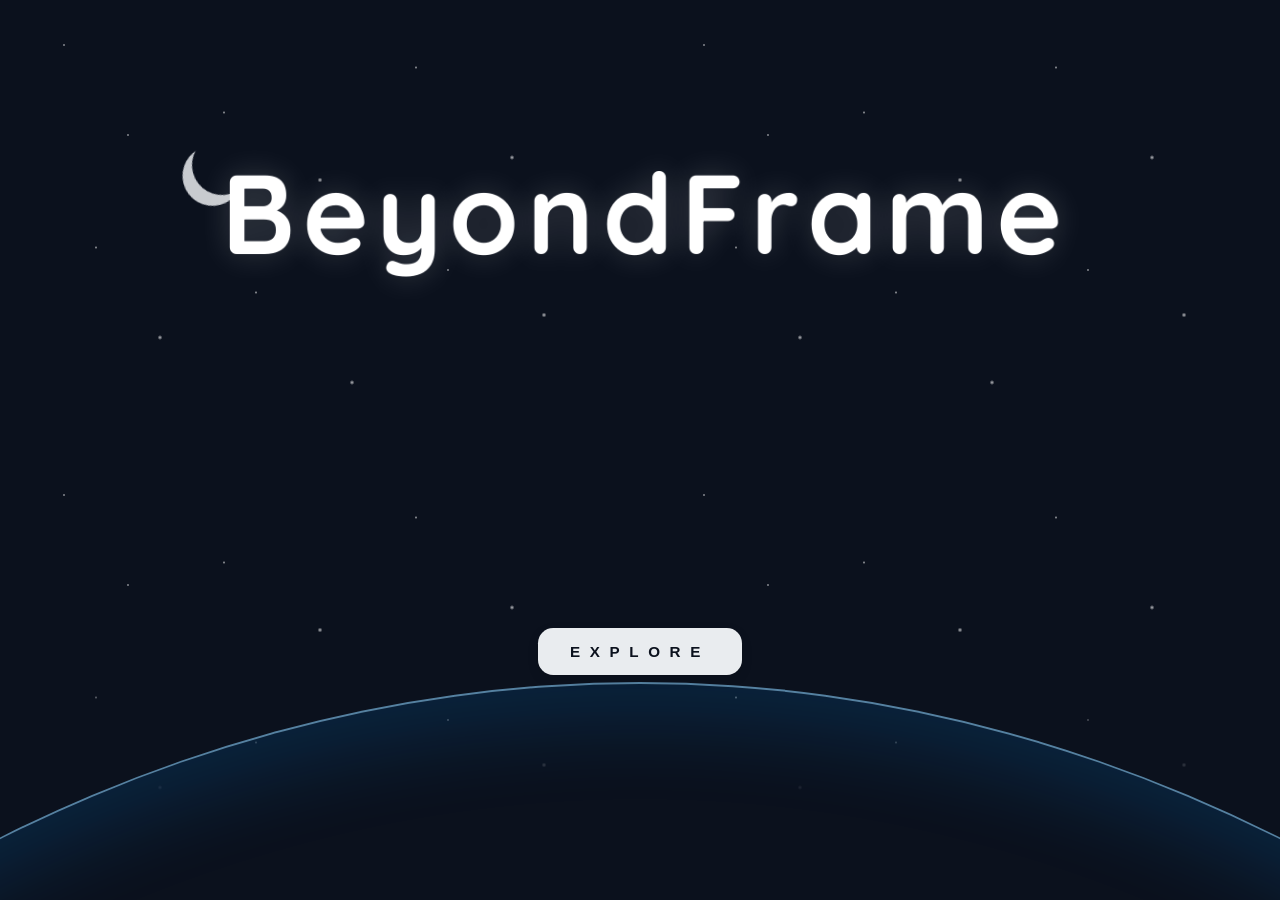
==== admin.html @ 44b7e8f2 "Add files via upload" ====
<!DOCTYPE html>
<html lang="en">
<head>
    <title>Admin Dashboard - BeyondFrame</title>
    <link rel="stylesheet" href="css/style.css">
</head>
<body>
    <header class="site-header">
        <div class="brand"><h1>Admin Panel</h1></div>
        <nav><a href="index.html">Home</a></nav>
    </header>
    <main>
        <section class="gallery-section">
            <div class="gallery-tabs">
                <button id="tab-users" class="tab-btn active" onclick="switchAdminTab('users')">User Management</button>
                <button id="tab-feedback" class="tab-btn" onclick="switchAdminTab('feedback')">Community Reviews</button>
                <button id="tab-settings" class="tab-btn" onclick="switchAdminTab('settings')">Settings</button>
            </div>

            <div id="users-view" class="admin-view">
                <h2>User Management</h2>
                <div class="search-row" style="margin-bottom: 2rem; display: flex; align-items: center; gap: 1.5rem;">
                    <input id="admin-search" type="search" placeholder="Search by username or email..." style="flex: 1;" />
                    <label style="display: flex; align-items: center; gap: 0.6rem; cursor: pointer; font-weight: 600; white-space: nowrap; user-select: none;">
                        <input type="checkbox" id="filter-active" style="width: 18px; height: 18px; cursor: pointer;"> Show Active Only
                    </label>
                </div>
                <table style="width:100%; border-collapse: collapse; margin-top: 2rem;">
                    <thead style="border-bottom: 2px solid var(--border-color); text-align: left;">
                        <tr>
                            <th style="padding: 1rem;">Username</th>
                            <th style="padding: 1rem;">Role</th>
                            <th style="padding: 1rem;">Activity</th>
                            <th style="padding: 1rem;">Status</th>
                            <th style="padding: 1rem;">Actions</th>
                        </tr>
                    </thead>
                    <tbody id="user-table-body"></tbody>
                </table>
            </div>

            <div id="feedback-view" class="admin-view hidden" style="opacity: 0; transform: translateY(10px);">
                <div class="hero-copy" style="text-align: center; margin-bottom: 3rem;">
                    <h2 style="font-size: 2.5rem;">Community Reviews</h2>
                    <p>Insights and feedback from our community.</p>
                </div>
                <div id="admin-feedback-list" class="comments-container" style="max-width: 800px; margin: 0 auto; display: flex; flex-direction: column; gap: 1.5rem;">
                    <p style="opacity: 0.5; text-align: center; font-style: italic;">Loading community reviews...</p>
                </div>
            </div>

            <div id="settings-view" class="admin-view hidden" style="opacity: 0; transform: translateY(10px);">
                <div class="hero-copy" style="text-align: center; margin-bottom: 3rem;">
                    <h2 style="font-size: 2.5rem;">Platform Settings</h2>
                    <p>Global controls for BeyondFrame.</p>
                </div>
                <div class="submit-card" style="max-width: 600px; margin: 0 auto; text-align: left;">
                    <div style="display: flex; justify-content: space-between; align-items: center; padding: 1.5rem; border-bottom: 1px solid var(--border-color);">
                        <div><h3 style="margin: 0;">Maintenance Mode</h3><p style="margin: 0.5rem 0 0; font-size: 0.9rem; opacity: 0.7;">Restrict access to administrators only.</p></div>
                        <button id="toggle-maintenance" class="button" onclick="toggleMaintenanceMode()">Checking...</button>
                    </div>
                    <div style="display: flex; justify-content: space-between; align-items: center; padding: 1.5rem;">
                        <div><h3 style="margin: 0;">Feedback System</h3><p style="margin: 0.5rem 0 0; font-size: 0.9rem; opacity: 0.7;">Toggle the community feedback floating button.</p></div>
                        <button id="toggle-feedback-system-settings" class="button" onclick="toggleFeedbackSystem()">Checking...</button>
                    </div>
                </div>
            </div>
        </section>
    </main>
    <script src="js/script.js"></script>
    <script>
        let allUsers = [];

        async function loadUsers() {
            const res = await fetch(`${API_URL}/admin/users`, {
                headers: window.getAuthHeaders()
            });
            allUsers = await res.json();
            renderUsers(allUsers);
        }

        async function switchAdminTab(type) {
            const views = {
                users: { view: document.getElementById('users-view'), tab: document.getElementById('tab-users') },
                feedback: { view: document.getElementById('feedback-view'), tab: document.getElementById('tab-feedback') },
                settings: { view: document.getElementById('settings-view'), tab: document.getElementById('tab-settings') }
            };

            Object.values(views).forEach(item => {
                item.view.style.opacity = '0';
                item.view.style.transform = 'translateY(10px)';
                item.view.style.transition = 'opacity 0.4s ease, transform 0.4s ease';
                item.tab.classList.remove('active');
            });

            setTimeout(() => {
                Object.keys(views).forEach(k => {
                    if (k === type) {
                        views[k].view.classList.remove('hidden');
                        views[k].tab.classList.add('active');
                        void views[k].view.offsetWidth;
                        views[k].view.style.opacity = '1';
                        views[k].view.style.transform = 'translateY(0)';
                    } else {
                        views[k].view.classList.add('hidden');
                    }
                });
                if (type === 'feedback' && window.loadSiteFeedback) window.loadSiteFeedback();
                if (type === 'settings') { updateFeedbackToggleUI(); updateMaintenanceToggleUI(); }
            }, 400);
        }

        function renderUsers(users) {
            const tbody = document.getElementById('user-table-body');
            
            const getUserPresence = (lastSeen) => {
                if (!lastSeen) return '<span style="opacity:0.5">Inactive</span>';
                // SQLite stores as "YYYY-MM-DD HH:MM:SS" in UTC
                // We append 'Z' to treat it as UTC for comparison
                const lastDate = new Date(lastSeen.replace(' ', 'T') + 'Z');
                const now = new Date();
                const diffInSeconds = (now - lastDate) / 1000;

                // Sync with backend: Active only if heartbeat received in last 60 seconds
                if (diffInSeconds < 60) { 
                    return '<span style="color:#4dabf7">Active</span>';
                } else {
                    return '<span style="opacity:0.5">Inactive</span>';
                }
            };

            tbody.innerHTML = users.map(u => {
                const presence = getUserPresence(u.last_seen);
                return `
                <tr style="border-bottom: 1px solid var(--border-color);">
                    <td style="padding: 1rem;">${u.username}</td>
                    <td style="padding: 1rem;">${u.role}</td>
                    <td style="padding: 1rem;">
                        ${presence}
                    </td>
                    <td style="padding: 1rem;">${u.is_blocked ? '<span style="color:#ff4d4d">Blocked</span>' : '<span style="color:#40c057">Unblocked</span>'}</td>
                    <td style="padding: 1rem;">
                        <button class="button" style="padding: 0.4rem 0.8rem; background: #ff4d4d; color: white;" onclick="deleteUser('${u.id}')" title="Delete User">Delete</button>
                        ${u.role !== 'admin' ? 
                          `<button class="button" style="padding: 0.4rem 0.8rem; background: var(--accent-color);" onclick="toggleModerator('${u.id}', '${u.role}')">${u.role === 'moderator' ? 'Remove Mod' : 'Promote Mod'}</button>
                           <button class="button" style="padding: 0.4rem 0.8rem; background: ${u.is_blocked ? '#40c057' : '#e67e22'};" onclick="toggleBlock('${u.id}', ${u.is_blocked})">${u.is_blocked ? 'Unblock' : 'Block User'}</button>` 
                        : ''}
                    </td>
                </tr>
            `}).join('');
        }

        function applyFilters() {
            const query = document.getElementById('admin-search').value.toLowerCase();
            const onlyActive = document.getElementById('filter-active').checked;
            const now = new Date();

            const filtered = allUsers.filter(u => {
                const matchesSearch = u.username.toLowerCase().includes(query) || 
                                     u.email.toLowerCase().includes(query);
                
                if (!onlyActive) return matchesSearch;

                // Check 60-second threshold for activity
                if (!u.last_seen) return false;
                const lastDate = new Date(u.last_seen.replace(' ', 'T') + 'Z');
                const diffInSeconds = (now - lastDate) / 1000;
                return matchesSearch && (diffInSeconds < 60);
            });

            renderUsers(filtered);
        }

        document.getElementById('admin-search').addEventListener('input', applyFilters);
        document.getElementById('filter-active').addEventListener('change', applyFilters);

        window.deleteUser = async function(id) {
            if (!confirm('Permanently delete this user?')) return;
            await fetch(`${API_URL}/admin/users/${id}`, {
                method: 'DELETE',
                headers: { 'Authorization': `Bearer ${localStorage.getItem('bf_token')}` }
            });
            loadAdminStats(); // Refresh count after deletion
            loadUsers();
        }

        async function toggleModerator(id, currentRole) {
            const newRole = currentRole === 'moderator' ? 'user' : 'moderator';
            await fetch(`${API_URL}/admin/users/${id}/role`, {
                method: 'PATCH',
                headers: { 
                    'Authorization': `Bearer ${localStorage.getItem('bf_token')}`,
                    'Content-Type': 'application/json'
                },
                body: JSON.stringify({ role: newRole })
            });
            loadUsers();
        }

        async function toggleBlock(id, currentlyBlocked) {
            const action = currentlyBlocked ? 'unblock' : 'block';
            if (!confirm(`Are you sure you want to ${action} this user?`)) return;
            await fetch(`${API_URL}/admin/users/${id}/block`, {
                method: 'PATCH',
                headers: { 
                    'Authorization': `Bearer ${localStorage.getItem('bf_token')}`,
                    'Content-Type': 'application/json'
                },
                body: JSON.stringify({ is_blocked: currentlyBlocked ? 0 : 1 })
            });
            loadUsers();
            if (window.loadAdminStats) loadAdminStats();
        }

        window.onload = async () => {
            const token = localStorage.getItem('bf_token');
            const payload = parseJwt(token);
            if (!payload || payload.role !== 'admin') {
                window.location.href = 'index.html';
            } else {
                await openDatabase(); // Initialize theme, nav roles, and admin stats
                loadUsers();
                updateFeedbackToggleUI();
                updateMaintenanceToggleUI();
                if (window.loadSiteFeedback) window.loadSiteFeedback();
                // Refresh list and stats every minute to update online statuses
                setInterval(() => {
                    loadUsers();
                    if (window.loadAdminStats) loadAdminStats();
                    if (window.loadSiteFeedback) window.loadSiteFeedback();
                }, 60000);
            }
        };

        async function updateFeedbackToggleUI() {
            const btn = document.getElementById('toggle-feedback-system-settings');
            if (!btn) return;
            const res = await fetch(`${API_URL}/settings/feedback-status`);
            if (res.ok) {
                const data = await res.json();
                btn.textContent = data.enabled ? 'Enabled' : 'Disabled';
                btn.style.background = data.enabled ? '#e67e22' : '#40c057';
                btn.dataset.enabled = data.enabled;
            }
        }

        async function updateMaintenanceToggleUI() {
            const btn = document.getElementById('toggle-maintenance');
            if (!btn) return;
            const res = await fetch(`${API_URL}/settings/maintenance-status`);
            if (res.ok) {
                const data = await res.json();
                btn.textContent = data.enabled ? 'ON' : 'OFF';
                btn.style.background = data.enabled ? '#ff4d4d' : 'var(--bg-color)';
                btn.style.color = data.enabled ? 'white' : 'var(--text-color)';
                btn.style.border = data.enabled ? 'none' : '1px solid var(--border-color)';
                btn.dataset.enabled = data.enabled;
            }
        }

        window.toggleMaintenanceMode = async function() {
            const btn = document.getElementById('toggle-maintenance');
            const newState = btn.dataset.enabled !== 'true';
            const res = await fetch(`${API_URL}/admin/settings/maintenance-toggle`, {
                method: 'PATCH',
                headers: window.getAuthHeaders(),
                body: JSON.stringify({ enabled: newState })
            });
            if (res.ok) {
                showToast(newState ? 'Maintenance mode active' : 'Maintenance mode deactivated', 'info');
                updateMaintenanceToggleUI();
            }
        };

        window.toggleFeedbackSystem = async function() {
            const btn = document.getElementById('toggle-feedback-system-settings');
            const newState = btn.dataset.enabled !== 'true';
            const res = await fetch(`${API_URL}/admin/settings/feedback-toggle`, {
                method: 'PATCH',
                headers: window.getAuthHeaders(),
                body: JSON.stringify({ enabled: newState })
            });
            if (res.ok) {
                showToast(newState ? 'Feedback system enabled' : 'Feedback system disabled for users', 'info');
                updateFeedbackToggleUI();
            }
        };
    </script>
</body>
</html>
---- css/style.css ----
/* ================================
   BASE & GLOBAL STYLES
   ================================ */

:root {
  /* Permanent Dark Theme Variables */
  --bg-color: oklab(17.812% -0.003 -0.02655); 
  --text-color: #e9ecef;
  --border-color: rgba(255, 255, 255, 0.1);
  --card-bg: #161d2b;
  --accent-color: #4dabf7;

  font-family: 'Outfit', system-ui, sans-serif;
  line-height: 1.6;
}

body.light-mode {
  --bg-color: #f8f9fa;
  --text-color: #212529;
  --border-color: rgba(0, 0, 0, 0.1);
  --card-bg: #ffffff;
  --accent-color: #1c7ed6;
}

body.light-mode .header-logo {
  filter: brightness(0);
}

* {
  box-sizing: border-box;
}

body {
  margin: 0;
  color: var(--text-color);
  background-color: var(--bg-color);
  min-height: 100vh;
  /* Global page entrance animation */
  animation: pageFadeIn 0.1s ease-in-out;
}

@keyframes pageFadeIn {
  from { 
    opacity: 0; 
  }
  to { 
    opacity: 1; 
  }
}

*:focus-visible {
  outline: 2px solid var(--accent-color);
  outline-offset: 4px;
}

a {
  color: inherit;
  text-decoration: none;
}

img {
  display: block;
  max-width: 100%;
  border-radius: 1rem;
}

/* ================================
   HEADER & NAVIGATION
   ================================ */

.site-header {
  display: flex;
  flex-wrap: wrap;
  justify-content: space-between;
  align-items: center;
  gap: 1rem;
  padding: 1.5rem 2rem;
  border-bottom: 1px solid var(--border-color);
}

.brand h1 {
  margin: 0;
  font-size: clamp(2rem, 3vw, 3rem);
  display: flex;
  align-items: center;
  gap: 0.75rem;
}

.header-logo {
  width: 70px;
  height: 70px;
  transition: filter 0.3s ease, transform 0.4s cubic-bezier(0.34, 1.56, 0.64, 1);
  cursor: pointer;
}

.header-logo:hover {
  transform: scale(1.1) rotate(-5deg);
}

.header-logo:active {
  transform: scale(0.95) rotate(-2deg);
}

/* Periodic Flash Animation */
.header-logo circle:nth-of-type(1) {
  animation: flash-bulb-glow 5s infinite;
}

.header-logo path:nth-of-type(2) {
  animation: flash-flare-blink 5s infinite;
  transform-origin: 20px 12px;
}

@keyframes flash-bulb-glow {
  0%, 88%, 92%, 100% { filter: none; opacity: 1; }
  90%, 94% { filter: drop-shadow(0 0 8px #fff); opacity: 1; }
}

@keyframes flash-flare-blink {
  0%, 88%, 92%, 100% { opacity: 0; transform: scale(0); }
  90%, 94% { opacity: 1; transform: scale(1.3); }
}

.brand p {
  margin: 0.4rem 0 0;
  opacity: 0.8;
}

nav {
  display: flex;
  gap: 1.25rem;
  flex-wrap: wrap;
  align-items: center;
}

nav a {
  font-weight: 600;
  opacity: 0.7;
  transition: color 0.2s ease, border-color 0.2s ease;
  padding: 0.5rem 0;
  border-bottom: 2px solid transparent;
    white-space: nowrap;
}

nav a:hover {
  opacity: 1;
  color: var(--accent-color);
}

nav a.active {
  opacity: 1;
  color: var(--accent-color);
  border-bottom-color: var(--accent-color);
}

.theme-toggle {
  background: none;
  border: 1px solid var(--border-color);
  color: var(--text-color);
  padding: 0;
  border-radius: 50%;
  cursor: pointer;
  display: flex;
  align-items: center;
  justify-content: center;
  width: 36px;
  height: 36px;
  font-size: 1.2rem;
  transition: all 0.3s ease;
}

.theme-toggle:hover {
  background: var(--border-color);
  transform: rotate(15deg);
}

/* ================================
   STARTUP ANIMATION
   ================================ */

.startup-overlay {
  position: fixed;
  top: 0;
  left: 0;
  width: 100%;
  height: 100%;
  background: oklab(17.812% -0.003 -0.02655); /* Keep startup animation dark */
  z-index: 9999;
  display: flex;
  justify-content: center;
  align-items: flex-end;
  width: 100vw;
  height: 100vh;
  overflow: hidden;
  transition: opacity 0.8s ease-in-out, visibility 0.8s;
}

.startup-overlay.fade-out {
  opacity: 0;
  visibility: hidden;
}

.stars {
  position: absolute;
  top: 0;
  left: 0;
  width: 100%;
  height: 100%;
  background: 
    radial-gradient(1.5px 1.5px at 10% 10%, #fff, transparent),
    radial-gradient(1.5px 1.5px at 20% 30%, #fff, transparent),
    radial-gradient(1.5px 1.5px at 35% 25%, #fff, transparent),
    radial-gradient(2.5px 2.5px at 50% 40%, #fff, transparent),
    radial-gradient(1.5px 1.5px at 65% 15%, #fff, transparent),
    radial-gradient(2.5px 2.5px at 80% 35%, #fff, transparent),
    radial-gradient(1.5px 1.5px at 15% 55%, #fff, transparent),
    radial-gradient(2.5px 2.5px at 25% 75%, #fff, transparent),
    radial-gradient(1.5px 1.5px at 40% 65%, #fff, transparent),
    radial-gradient(2.5px 2.5px at 55% 85%, #fff, transparent),
    radial-gradient(1.5px 1.5px at 70% 60%, #fff, transparent),
    radial-gradient(2.5px 2.5px at 85% 70%, #fff, transparent);
  background-size: 50% 50%;
  opacity: 0.7;
  pointer-events: none;
  mask-image: linear-gradient(to bottom, black 70%, transparent 90%);
  -webkit-mask-image: linear-gradient(to bottom, black 70%, transparent 90%);
}

.shooting-stars {
  position: absolute;
  inset: 0;
  mask-image: linear-gradient(to bottom, black 70%, transparent 90%);
  -webkit-mask-image: linear-gradient(to bottom, black 70%, transparent 90%);
}

.moon {
  position: absolute;
  top: 15%;
  left: 15%;
  width: 60px;
  height: 60px;
  border-radius: 50%;
  /* Creates a crescent using box-shadow */
  box-shadow: -12px 8px 0 0 rgba(233, 236, 239, 0.85);
  transform: rotate(-15deg);
  filter: blur(0.5px);
  pointer-events: none;
  opacity: 1;
  transition: opacity 0.8s ease, transform 1.2s cubic-bezier(0.4, 0, 0.2, 1);
}

.shooting-star {
  position: absolute;
  width: 350px; /* Increased size */
  height: 3px;  /* Increased thickness */
  background: linear-gradient(90deg, transparent, #fff);
  filter: drop-shadow(0 0 5px rgba(255, 255, 255, 0.8));
  opacity: 0;
  pointer-events: none;
  animation: shoot 2.5s linear forwards;
}

@keyframes shoot {
  0% { transform: rotate(135deg) translateX(0); opacity: 0; }
  10% { opacity: 1; }
  90% { opacity: 1; }
  100% { transform: rotate(135deg) translateX(150vw); opacity: 0; }
}

.earth-curve {
  position: absolute;
  bottom: calc(10vh - 400vw); /* Change 10vh to adjust the peak height */ 
  left: 50%;
  transform: translateX(-50%);
  width: 295dvw;
  height: 410vw;
  /* Using a JPEG texture for the Earth surface */
  background-image: url('earth.jpg');
  background-size: cover;
  background-position: top center;
  border-radius: 50%;
  border-top: 2px solid rgba(135, 206, 250, 0.6); /* Atmospheric glow edge */
  box-shadow: inset 0 40px 80px rgba(0, 150, 255, 0.15); /* Internal depth glow */
  pointer-events: none;
  transition: transform 1.2s cubic-bezier(0.4, 0, 0.2, 1);
    z-index: 9998;
  /* Fix for Brave/Chrome rendering large absolute divs */
  backface-visibility: hidden;
  will-change: transform;
}

.startup-title {
  animation: bouncy-float 3s ease-in-out infinite;
  font-family: 'Quicksand', sans-serif;
  position: absolute;
  top: calc(30% - 1.5cm);
  left: 50%;
  transform: translate(-50%, -50%);
  margin: 0;
  font-size: clamp(3rem, 10vw, 7rem);
  font-weight: 700;
  letter-spacing: 0.5rem;
  color: #ffffff;
  text-align: center;
  z-index: 10001;
  pointer-events: none;
  transition: opacity 0.8s ease-in-out, transform 0.8s ease-in-out;
  text-shadow: 0 0 30px rgba(255, 255, 255, 0.2);
}

@keyframes bouncy-float {
  0%, 100% { 
    transform: translate(-50%, -50%) scale(1);
  }
  50% { 
    transform: translate(-50%, -58%) scale(1.05);
  }
}

/* Curve movement when "Explore" is clicked */
.startup-overlay.fade-out .earth-curve {
  transform: translateX(-50%) translateY(40vh);
}

.startup-overlay.fade-out .startup-title {
  animation: none;
  opacity: 0;
  transform: translate(-50%, -70%);
}

/* Home content zoom-in effect */
.home-content-wrapper {
  opacity: 0;
  transform: scale(0.85);
  transition: opacity 0.6s ease-out, transform 0.6s cubic-bezier(0.2, 0.8, 0.2, 1);
}

.home-content-wrapper.no-animation {
  opacity: 1;
  transform: scale(1);
  transition: none;
}

.startup-overlay.fade-out ~ .home-content-wrapper,
.home-content-wrapper.visible {
  opacity: 1;
  transform: scale(1);
}

.explore-startup-btn {
  z-index: 10000;
    margin-bottom: 25vh;
    padding: 1.5rem 5rem;
  position: relative;
    font-size: 2.5rem;
  font-weight: 600;
  letter-spacing: 0.6rem;
  text-transform: uppercase;
  background: transparent;
  color: var(--text-color);
  border: 1px solid rgba(255, 255, 255, 0.5);
  box-shadow: none;
  transition: all 0.6s cubic-bezier(0.23, 1, 0.32, 1);
  cursor: pointer;
}

.explore-startup-btn:hover {
  background: rgba(255, 255, 255, 0.02);
  color: #ffffff;
  border-color: #ffffff;
  box-shadow: 0 0 40px rgba(255, 255, 255, 0.1);
  letter-spacing: 0.8rem;
  transform: translateY(-3px);
}

.explore-startup-btn.loading {
  color: transparent !important;
}

.explore-startup-btn.loading::after {
  content: "";
  position: absolute;
  width: 28px;
  height: 28px;
  top: 50%;
  left: 50%;
  margin-top: -14px;
  margin-left: -14px;
  border: 3px solid rgba(255, 255, 255, 0.2);
  border-radius: 50%;
  border-top-color: #ffffff;
  animation: spin 0.8s linear infinite;
}

@keyframes spin {
  to { transform: rotate(360deg); }
}

/* ================================
   FOOTER
   ================================ */

.site-footer {
  text-align: center;
  padding: 2rem;
  opacity: 0.6;
  border-top: 1px solid var(--border-color);
}

.site-footer p {
  margin: 0;
}

/* ================================
   BUTTONS & LINKS
   ================================ */

.button {
  display: inline-block;
  padding: 0.95rem 2rem;
  background: var(--text-color);
  color: var(--bg-color);
  border: none;
  border-radius: 0.95rem;
  font-weight: 600;
  cursor: pointer;
  transition: background-color 0.3s cubic-bezier(0.4, 0, 0.2, 1), color 0.3s ease, transform 0.2s ease;
  font-size: 0.95rem;
  box-shadow: 0 4px 12px rgba(0, 0, 0, 0.1);
}

.button:hover {
  background: #000000;
  color: #ffffff;
  transform: translateY(-1px);
}

body.light-mode .button:hover {
  background: rgb(89, 89, 89);
}

.button:active {
  transform: translateY(0);
}

.download-link {
  display: inline-block;
  padding: 0.6rem 1.2rem;
  background: var(--bg-color);
  color: var(--text-color);
  border: 1px solid var(--border-color);
  border-radius: 0.6rem;
  font-weight: 600;
  font-size: 0.85rem;
  transition: background-color 0.3s ease, color 0.3s ease, transform 0.2s ease;
}

.download-link:hover {
  background: var(--border-color);
  color: #ffffff;
}

body.light-mode .download-link:hover {
  background: rgb(89, 89, 89);
  color: #ffffff;
}

/* ================================
   HERO SECTION
   ================================ */

.hero {
  padding: 4rem 2rem 2rem;
  text-align: center;
}

.hero-copy {
  max-width: 760px;
  margin: 0 auto;
}

.hero h2 {
  margin: 0;
  font-size: clamp(3.5rem, 12vw, 7.5rem);
  font-weight: 800;
  letter-spacing: -0.05em;
}

.hero-tagline {
  font-size: 1.5rem;
  font-weight: 500;
  color: var(--accent-color);
  margin-top: -0.5rem;
  margin-bottom: 2.5rem;
}

.hero p {
  margin: 0 auto 1.75rem;
  max-width: 680px;
  opacity: 0.8;
}

.hero-grid {
  display: grid;
  grid-template-columns: repeat(auto-fill, minmax(280px, 1fr));
  justify-content: center;
  gap: 1.5rem;
  margin: 2rem auto;
  max-width: calc(42.5cm + 6rem);
}

.pagination-controls {
  display: flex;
  justify-content: center;
  align-items: center;
  gap: 1.5rem;
  margin: 3rem auto;
  width: 100%;
}

.pagination-btn {
  padding: 0.6rem 1.2rem;
}

.page-info {
  font-weight: 600;
  opacity: 0.8;
}

.hero-card {
  overflow: hidden;
  border-radius: 1.25rem;
  background: var(--card-bg);
  border: 1px solid var(--border-color);
  transition: transform 0.3s ease, box-shadow 0.3s ease;
}

/* Multi-image Slider Styles */
.card-image-container {
  position: relative;
    height: 400px;
    max-height: 60vh;
  overflow: hidden;
}

.slider-nav-btn {
  position: absolute;
  top: 50%;
  transform: translateY(-50%);
  background: rgba(0, 0, 0, 0.5);
  color: white;
  border: none;
  width: 32px;
  height: 32px;
  border-radius: 50%;
  cursor: pointer;
  z-index: 2;
  display: flex;
  align-items: center;
  justify-content: center;
  transition: background 0.2s;
  opacity: 0;
}

.hero-card:hover .slider-nav-btn,
.photo-card:hover .slider-nav-btn {
  opacity: 1;
}

.slider-nav-btn:hover {
  background: rgba(0, 0, 0, 0.8);
}

.slider-nav-btn.prev { left: 10px; }
.slider-nav-btn.next { right: 10px; }

/* Ensure modal navigation buttons are visible */
.modal-content .slider-nav-btn {
  opacity: 1;
}

.image-counter {
  position: absolute;
  bottom: 10px;
  right: 10px;
  background: rgba(0, 0, 0, 0.6);
  color: white;
  padding: 2px 8px;
  border-radius: 12px;
  font-size: 0.75rem;
  z-index: 2;
}

/* Three Dots Menu */
.options-container {
  position: absolute;
  top: 10px;
  right: 10px;
  z-index: 3;
}

.menu-btn {
  background: rgba(0, 0, 0, 0.5);
  color: white;
  border: none;
  width: 30px;
  height: 30px;
  border-radius: 50%;
  cursor: pointer;
  font-size: 1.2rem;
  display: flex;
  align-items: center;
  justify-content: center;
}

.menu-dropdown {
  position: absolute;
  top: 35px;
  right: 0;
  background: var(--card-bg);
  border: 1px solid var(--border-color);
  border-radius: 8px;
  box-shadow: 0 4px 12px rgba(0,0,0,0.3);
  display: none;
  flex-direction: column;
  min-width: 120px;
  overflow: hidden;
}

.menu-dropdown button {
  background: none;
  border: none;
  color: var(--text-color);
  padding: 10px 15px;
  text-align: left;
  cursor: pointer;
  font-size: 0.9rem;
}

.menu-dropdown button:hover {
  background: rgba(255,255,255,0.05);
}

.hero-card:hover {
  transform: translateY(-4px);
  box-shadow: 0 10px 30px rgba(0,0,0,0.1);
}

.hero-card img {
  width: 100%;
  height: 10cm;
  object-fit: cover;
  cursor: pointer;
  transition: transform 0.3s ease;
}

.hero-card img:hover {
  transform: scale(1.05);
}

.hero-card .photo-details {
  padding: 1rem;
}

.hero-card h3 {
  margin: 0 0 0.5rem;
  font-size: 1rem;
  color: var(--text-color);
}

.hero-card p {
  margin: 0 0 0.75rem;
  opacity: 0.8;
  display: -webkit-box;
  -webkit-line-clamp: 2;
  -webkit-box-orient: vertical;
  overflow: hidden;
}

.hero-card .meta {
  font-size: 0.8rem;
  opacity: 0.6;
}

.uploader-link {
  color: var(--accent-color);
  font-weight: 700;
  text-decoration: underline;
  cursor: pointer;
}

.card-actions {
  display: flex;
  gap: 1rem;
  justify-content: center;
  margin-top: 0.75rem;
  padding-top: 0.75rem;
  border-top: 1px solid var(--border-color);
}

.action-btn {
  background: none;
  border: none;
  color: var(--text-color);
  cursor: pointer;
  display: flex;
  align-items: center;
  gap: 0.4rem;
  font-size: 0.9rem;
  opacity: 0.8;
  transition: opacity 0.2s, transform 0.2s;
}

.action-btn .bookmark-icon {
  transition: fill 0.2s ease, stroke 0.2s ease, transform 0.2s ease;
}

.action-btn.saved {
  color: #ff4d4d;
  opacity: 1;
}

.action-btn.liked {
  color: #ff4d4d;
  opacity: 1;
}

.action-btn .heart-icon {
  transition: fill 0.2s ease, stroke 0.2s ease, transform 0.2s ease;
}

.action-btn.liked .heart-icon {
  fill: #ff4d4d;
  stroke: #ff4d4d;
}

.action-btn.saved .bookmark-icon {
  fill: #ff4d4d;
  stroke: #ff4d4d;
}

.action-btn:hover {
  opacity: 1;
  transform: scale(1.1);
}

.comment-modal-content {
  max-width: 500px;
}

.comments-container {
  max-height: 300px;
  overflow-y: auto;
  margin-bottom: 1.5rem;
  text-align: left;
}

.comment-bubble {
  background: rgba(255, 255, 255, 0.03);
  padding: 0.5rem 0.75rem;
  border-radius: 1rem;
  margin-bottom: 0.75rem;
  font-size: 0.9rem;
  position: relative;
  border: 1px solid var(--border-color);
}

.modal-comment-item {
  padding: 0.75rem 0;
  border-bottom: 1px solid var(--border-color);
  margin-bottom: 0.5rem;
}

.comment-actions {
  display: flex;
  gap: 0.75rem;
  margin-top: 0.4rem;
  font-size: 0.75rem;
  opacity: 0.6;
}

.comment-action-link {
  cursor: pointer;
  text-decoration: underline;
}

.comment-action-link:hover {
  opacity: 1;
  color: var(--accent-color);
}

.comment-action-link.delete:hover {
  color: #f6b8b8;
}

.replies-list {
  margin-left: 1.5rem;
  border-left: 1px solid var(--border-color);
  padding-left: 0.75rem;
  margin-top: 0.5rem;
}

.reply-bubble {
  font-size: 0.85rem;
  opacity: 0.9;
  margin-bottom: 0.4rem;
}

.comment-input-area {
  display: flex;
  gap: 0.75rem;
}

.comment-input-area input {
  flex: 1;
  background: var(--bg-color);
  border: 1px solid var(--border-color);
  border-radius: 0.75rem;
  padding: 0.75rem 1rem;
  color: white;
}

/* Gallery Tabs & Transitions */
.gallery-tabs {
  display: flex;
  justify-content: center;
  gap: 2.5rem;
  margin-bottom: 3rem;
  border-bottom: 1px solid var(--border-color);
}

.tab-btn {
  background: none;
  border: none;
  color: var(--text-color);
  font-size: 1.25rem;
  font-weight: 700;
  cursor: pointer;
  opacity: 0.5;
  padding: 1rem 0;
  border-bottom: 3px solid transparent;
  transition: all 0.3s ease;
}

.tab-btn.active {
  opacity: 1;
  color: var(--accent-color);
  border-bottom-color: var(--accent-color);
}

#collections-grid {
  min-height: 400px;
  margin-top: 2rem;
}

/* Collection Tiles Grid */
.collection-tiles-grid {
  display: grid;
  grid-template-columns: repeat(auto-fill, minmax(240px, 1fr));
  gap: 2rem;
}

.collection-tile {
  background: var(--card-bg);
  border: 1px solid var(--border-color);
  border-radius: 1.25rem;
  padding: 1rem;
  cursor: pointer;
  transition: all 0.3s cubic-bezier(0.34, 1.56, 0.64, 1);
}

.collection-tile:hover {
  transform: translateY(-8px);
  box-shadow: 0 12px 30px rgba(0,0,0,0.2);
  border-color: var(--accent-color);
}

.tile-preview {
  position: relative;
  aspect-ratio: 1;
  border-radius: 0.8rem;
  overflow: hidden;
  background: var(--bg-color);
  display: flex;
  align-items: center;
  justify-content: center;
}

.tile-preview img {
  width: 100%;
  height: 100%;
  object-fit: cover;
}

.tile-empty-icon {
  font-size: 3rem;
  opacity: 0.3;
}

.tile-badge {
  position: absolute;
  top: 0.75rem;
  right: 0.75rem;
  background: var(--accent-color);
  color: white;
  padding: 0.25rem 0.6rem;
  border-radius: 1rem;
  font-size: 0.75rem;
  font-weight: 700;
}

.tile-info h3 {
  margin: 1rem 0 0;
  font-size: 1.1rem;
  text-align: center;
}

.collection-detail-header {
  margin-bottom: 2rem;
  border-bottom: 1px solid var(--border-color);
  padding-bottom: 1.5rem;
}

.back-link {
  background: none;
  border: none;
  color: var(--accent-color);
  font-weight: 600;
  cursor: pointer;
  padding: 0;
  margin-bottom: 1rem;
  font-family: inherit;
}

.back-link:hover {
  text-decoration: underline;
}

/* Hide others beyond 3 to keep the stack clean, or stack them deeply */
.photo-stack .photo-card:nth-child(n+4) { opacity: 0; pointer-events: none; }

/* Hover "Fan Out" effect to see the saved images */
.photo-stack:hover .photo-card:nth-child(1) { transform: rotate(-10deg) translate(-90px, -10px); }
.photo-stack:hover .photo-card:nth-child(2) { transform: rotate(0deg) translate(0, 0); }
.photo-stack:hover .photo-card:nth-child(3) { transform: rotate(10deg) translate(90px, -10px); }


.home-preview-empty {
  grid-column: 1 / -1;
  padding: 2rem;
  opacity: 0.6;
  font-style: italic;
}

/* ================================
   GALLERY SECTION
   ================================ */

.gallery-section {
  max-width: calc(38cm + 6rem);
  margin: 3rem auto 0;
  padding: 0 2rem 3rem;
}

.gallery-section h2 {
  margin-top: 0;
  font-size: clamp(2rem, 4vw, 2.5rem);
}

.gallery-section p {
  opacity: 0.8;
  max-width: 680px;
}

.search-row {
  display: flex;
  gap: 1rem;
  margin: 2rem 0;
  flex-wrap: wrap;
}

.search-row input {
  flex: 1;
  min-width: 200px;
  padding: 0.9rem 1.2rem;
  background: var(--bg-color);
  border: 1px solid var(--border-color);
  border-radius: 0.8rem;
  color: var(--text-color);
  font-size: 0.95rem;
}

.search-row input::placeholder {
  color: #9ca3af;
}

.search-row input:focus {
  outline: none;
  background: var(--card-bg);
  border-color: var(--text-color);
  box-shadow: 0 0 0 3px var(--border-color);
}

.search-row button {
  padding: 0.9rem 2rem;
  background: var(--text-color);
  color: var(--bg-color);
  border: none;
  border-radius: 0.8rem;
  font-weight: 600;
  cursor: pointer;
  transition: all 0.2s ease;
  font-size: 0.95rem;
}

.search-row button:hover {
  opacity: 0.9;
  transform: translateY(-1px);
}

.gallery-grid {
  display: grid;
  grid-template-columns: repeat(auto-fill, minmax(300px, 1fr));
  gap: 2rem;
  margin: 2rem 0;
}

.photo-card {
  overflow: hidden;
  border-radius: 1.25rem;
  background: var(--card-bg);
  border: 1px solid var(--border-color);
  transition: transform 0.3s ease;
}

.photo-card:hover {
  transform: translateY(-4px);
  border-color: var(--border-color);
  box-shadow: 0 10px 30px rgba(0,0,0,0.1);
}

.photo-card.dragging {
  opacity: 0.5;
  border: 2px dashed var(--accent-color);
}

.photo-card img {
  width: 100%;
  height: 11cm;
  object-fit: cover;
  cursor: pointer;
  transition: transform 0.3s ease;
}

.photo-card img:hover {
  transform: scale(1.05);
}

.photo-card .photo-details {
  padding: 1.5rem;
}

.photo-card h3 {
  margin: 0 0 0.75rem;
  font-size: 1.15rem;
  color: var(--text-color);
}

.photo-card p {
  margin: 0 0 1rem;
  opacity: 0.8;
  display: -webkit-box;
  -webkit-line-clamp: 2;
  -webkit-box-orient: vertical;
  overflow: hidden;
}

.photo-card .meta {
  font-size: 0.85rem;
  opacity: 0.6;
  margin-bottom: 1rem;
}

.photo-actions {
  display: flex;
  gap: 0.75rem;
  align-items: center;
}

.delete-photo-btn {
  width: 36px;
  height: 36px;
  border-radius: 50%;
  background: rgba(246, 184, 184, 0.2);
  color: #f6b8b8;
  border: 1px solid rgba(246, 184, 184, 0.4);
  cursor: pointer;
  font-size: 1.5rem;
  display: flex;
  align-items: center;
  justify-content: center;
  transition: all 0.2s ease;
  padding: 0;
  flex-shrink: 0;
}

.delete-photo-btn:hover {
  background: rgba(246, 184, 184, 0.3);
  border-color: rgba(246, 184, 184, 0.6);
  transform: scale(1.1);
}

.delete-photo-btn:active {
  transform: scale(0.95);
}

.gallery-empty {
  grid-column: 1 / -1;
  padding: 3rem 2rem;
  text-align: center;
  opacity: 0.6;
  font-style: italic;
}

/* ================================
   SUBMIT SECTION
   ================================ */

.submit-section {
  max-width: 1200px;
  margin: 4rem auto;
  padding: 0 2rem 4rem;
}

.submit-card {
  max-width: 600px;
  margin: 0 auto;
  background: var(--card-bg);
  border: 1px solid var(--border-color);
  border-radius: 1.5rem;
  padding: 2.5rem 2rem;
}

.submit-card h2 {
  margin-top: 0;
  font-size: 1.75rem;
}

.submit-card p {
  opacity: 0.8;
}

.submit-card form {
  display: flex;
  flex-direction: column;
  gap: 1.5rem;
}

.submit-card label {
  display: block;
  margin-bottom: 0.5rem;
  font-weight: 600;
  color: var(--text-color);
  font-size: 0.95rem;
}

.submit-card input,
.submit-card textarea {
  width: 100%;
  padding: 0.9rem 1rem;
  background: var(--bg-color);
  border: 1px solid var(--border-color);
  border-radius: 0.8rem;
  color: var(--text-color);
  font-family: inherit;
  font-size: 0.95rem;
  transition: all 0.2s ease;
}

.submit-card input::placeholder,
.submit-card textarea::placeholder {
  color: #9ca3af;
}

.submit-card input:focus,
.submit-card textarea:focus {
  outline: none;
  background: var(--card-bg);
  border-color: var(--text-color);
  box-shadow: 0 0 0 3px var(--border-color);
}

.file-note {
  font-size: 0.85rem;
  opacity: 0.6;
}

.photo-preview {
  border-radius: 0.8rem;
  overflow: hidden;
}

.photo-preview p {
  margin: 0 0 1rem;
  font-weight: 600;
  color: var(--text-color);
}

.photo-preview-grid {
  display: grid;
  grid-template-columns: repeat(auto-fill, minmax(100px, 1fr));
  gap: 0.75rem;
}

.preview-item {
  position: relative;
  overflow: hidden;
  border-radius: 0.6rem;
  background: rgba(50, 70, 120, 0.2);
  aspect-ratio: 1;
}

.preview-item img {
  width: 100%;
  height: 100%;
  object-fit: cover;
}

.submit-card button[type="submit"] {
  padding: 1rem;
  background: var(--text-color);
  color: var(--bg-color);
  border: none;
  border-radius: 0.8rem;
  font-weight: 600;
  font-size: 1rem;
  cursor: pointer;
  transition: all 0.2s ease;
}

.submit-card button[type="submit"]:hover {
  background: #000000;
  color: #ffffff;
  transform: translateY(-1px);
}

body.light-mode .submit-card button[type="submit"]:hover {
  background: rgb(89, 89, 89);
}

.submit-card button[type="submit"]:active {
  transform: translateY(0);
}

.hidden {
  display: none !important;
}

/* ================================
   ABOUT SECTION
   ================================ */

.about-section {
  max-width: 900px;
  margin: 3rem auto 4rem;
  padding: 3rem 2rem;
  background: var(--card-bg);
  border: 1px solid var(--border-color);
  border-radius: 1.5rem;
}

.about-section h2 {
  margin-top: 0;
  font-size: 2rem;
}

.about-section > p {
  opacity: 0.8;
  line-height: 1.8;
  margin-bottom: 2rem;
}

.features {
  display: grid;
  grid-template-columns: repeat(auto-fit, minmax(250px, 1fr));
  gap: 2rem;
  margin-top: 2rem;
}

.features div {
  background: var(--card-bg);
  border: 1px solid var(--border-color);
  border-radius: 1rem;
  padding: 1.5rem;
}

.features h3 {
  margin: 0 0 0.75rem;
  font-size: 1.15rem;
  color: var(--text-color);
}

.features p {
  margin: 0;
  opacity: 0.8;
  line-height: 1.6;
}

/* ================================
   MODAL
   ================================ */

.modal {
  display: flex;
  position: fixed;
  top: 0;
  left: 0;
  width: 100%;
  height: 100%;
  z-index: 1000;
  align-items: center;
  justify-content: center;
  background: rgba(13, 17, 23, 0.96);
  opacity: 0;
  visibility: hidden;
  transition: opacity 0.15s ease, visibility 0.15s ease;
    padding: 10px;
}

.modal.hidden {
  /* Override global .hidden to allow transition logic */
  display: flex !important;
  opacity: 0;
  visibility: hidden;
  pointer-events: none;
}

.modal:not(.hidden) {
  opacity: 1;
  visibility: visible;
}

.modal-overlay {
  position: absolute;
  top: 0;
  left: 0;
  width: 100%;
  height: 100%;
  cursor: pointer;
}

.modal-content {
  position: relative;
  max-width: 700px;
  width: 90%;
  max-height: 90vh;
  overflow-y: auto;
  background: var(--card-bg);
  border: 1px solid var(--border-color);
  border-radius: 1rem;
  display: flex;
  flex-direction: column;
  z-index: 1001;
  /* "Pop up" animation state */
  transform: scale(0.8);
  transition: transform 0.15s cubic-bezier(0.34, 1.56, 0.64, 1);
}

.modal:not(.hidden) .modal-content {
  transform: scale(1);
}

.modal-close {
  position: absolute;
  top: 1rem;
  right: 1rem;
  width: 40px;
  height: 40px;
  background: var(--bg-color);
  border: none;
  color: var(--text-color);
  font-size: 2rem;
  cursor: pointer;
  border-radius: 0.5rem;
  display: flex;
  align-items: center;
  justify-content: center;
  transition: all 0.2s ease;
  z-index: 1002;
}

.modal-close:hover {
  background: #e9ecef;
}

.modal-content img {
  width: 100%;
  height: auto;
  max-height: 75vh;
  object-fit: contain;
  border-radius: 0.5rem 0.5rem 0 0;
}

.modal-details {
  padding: 2rem;
}

.modal-details h3 {
  margin: 0;
  font-size: 1.5rem;
  color: var(--text-color);
}

.modal-details p {
  margin: 0 0 1rem;
  opacity: 0.8;
  line-height: 1.7;
}

.modal-meta {
  font-size: 0.9rem;
  opacity: 0.6;
  margin: 0;
}

.modal-header-row {
  display: flex;
  flex-direction: row;
  align-items: center;
  gap: 1rem;
  margin-bottom: 1.25rem;
}

.modal-actions-bar {
  display: flex;
  align-items: center;
  justify-content: center;
  gap: 1rem;
  margin: 1.5rem 0;
  padding: 1rem 0;
  border-top: 1px solid var(--border-color);
  border-bottom: 1px solid var(--border-color);
}

.modal-action-group {
  display: flex;
  flex-direction: row;
  align-items: center;
  gap: 3rem;
  position: relative;
}

.modal-details .download-link {
  display: inline-block;
}

/* ================================
   RESPONSIVE DESIGN
   ================================ */

/* Foldable & Tablet Optimized Grids */
@media (min-width: 600px) and (max-width: 1100px) {
  .hero-grid {
    grid-template-columns: repeat(3, 1fr);
  }
  .gallery-grid {
    grid-template-columns: repeat(2, 1fr);
  }
  .submit-card { max-width: 85%; }
}

@media (max-width: 768px) {
  .modal-content {
    flex-direction: column;
      height: 90vh;
      width: 100%;
      max-width: 100%;
      border-radius: 1.5rem 1.5rem 0 0;
      position: absolute;
      bottom: 0;
  }
  .modal-image-container {
      height: 40vh;
      min-height: 300px;
  }
  .modal-details {
    border-left: none;
    border-top: 1px solid var(--border-color);
  }
  .site-header {
    flex-direction: column;
    align-items: flex-start;
    padding: 1rem;
  }

  .brand h1 {
    font-size: 1.5rem;
  }

  nav {
    width: 100%;
      gap: 1rem;
      justify-content: center;
  }

  nav a {
    font-size: 0.9rem;
    padding: 0.4rem 0;
  }

  .hero {
    padding: 2rem 1rem;
  }

  .hero h2 {
    font-size: 1.75rem;
  }

  .gallery-grid {
    gap: 1.5rem;
  }

  .search-row {
    flex-direction: column;
  }

  .search-row input {
    min-width: unset;
  }

  .submit-card {
    padding: 1.5rem 1rem;
  }

  .features {
    grid-template-columns: 1fr;
  }

  .about-section {
    padding: 2rem 1rem;
  }

  .modal-content {
    max-height: 95vh;
  }

  .modal-details {
    padding: 1.5rem 1rem;
  }
}

@media (max-width: 480px) {
  .site-header {
    padding: 0.75rem;
  }

  .brand h1 {
    font-size: 1.25rem;
  }

  .header-logo {
    width: 4.375rem;
    height: 4.375rem;
  }

  .brand p {
    font-size: 0.8rem;
  }

  nav {
    gap: 0.5rem;
  }

  nav a {
    font-size: 0.8rem;
  }

  .hero-grid {
    grid-template-columns: 1fr;
  }

  .hero h2 {
    font-size: 1.4rem;
  }

  .gallery-grid {
    grid-template-columns: 1fr;
    gap: 1rem;
  }

  .photo-preview-grid {
    grid-template-columns: repeat(auto-fill, minmax(80px, 1fr));
  }

  .about-section {
    border: none;
    background: transparent;
    padding: 1.5rem;
  }
}

/* ================================
   SKELETON LOADING
   ================================ */

.skeleton {
  background: linear-gradient(90deg, var(--card-bg) 25%, #232c3d 50%, var(--card-bg) 75%);
  background-size: 200% 100%;
  animation: skeleton-loading 1.5s infinite linear;
}

/* ================================
   UTILITY MODALS (Comment, Save)
   ================================ */
#comment-modal, #save-modal, #notifications-modal, #email-prompt-modal, #reset-password-modal, #feedback-modal {
  z-index: 3000;
}

/* CONFIRMATION MODALS (Ensure they overlap Review section and main modal) */
#confirm-action-modal, #logout-confirm-modal, #delete-account-modal {
  z-index: 4000;
  background: rgba(0, 0, 0, 0.5); /* Lighter overlay to let the blur effect shine */
  backdrop-filter: blur(8px); /* Blurs the Review section/Modal behind it for focus */
}

/* Floating Feedback Button */
.floating-feedback-btn {
  position: fixed;
  bottom: 2rem;
  right: 2rem;
  width: 56px;
  height: 56px;
  border-radius: 50%;
  background-color: #fd7e14; /* Orange */
  color: white;
  display: flex;
  align-items: center;
  justify-content: center;
  box-shadow: 0 4px 15px rgba(0, 0, 0, 0.3);
  cursor: pointer;
  z-index: 2500; /* Stays above content but behind open modals */
  transition: all 0.3s cubic-bezier(0.4, 0, 0.2, 1);
  border: none;
  padding: 0;
}

.floating-feedback-btn:hover {
  transform: scale(1.1) rotate(5deg);
  background-color: #e8590c;
}

#confirm-action-modal .modal-content {
  box-shadow: 0 30px 60px rgba(0, 0, 0, 0.8), 0 0 0 1px rgba(255, 255, 255, 0.1);
}

/* ================================
   BIG SCREEN OVERLAY (LIGHTBOX)
   ================================ */

#big-screen-overlay {
  z-index: 2000;
  background: rgba(0, 0, 0, 0.98);
}

#big-screen-overlay .modal-content {
  background: transparent;
  border: none;
  max-width: 100vw;
  width: 100vw;
  height: 100vh;
  display: flex;
  align-items: center;
  justify-content: center;
  margin: 0;
  transform: none;
  transition: none;
}

#big-screen-overlay .modal-image-container {
  flex: 1;
  width: 100%;
  height: 100%;
  cursor: zoom-in;
  overflow: hidden;
  display: flex;
  align-items: center;
  justify-content: center;
  background: transparent;
  padding-top: 4rem;
}

#big-screen-overlay .modal-image-container img {
  object-fit: contain;
  width: auto;
  height: auto;
  max-width: 100%;
  max-height: 100%;
  border-radius: 0;
  transition: transform 0.3s ease, transform-origin 0.1s ease-out;
  transform-origin: center center;
}

#big-screen-overlay .modal-image-container.zoomed {
  cursor: zoom-out;
}

#big-screen-overlay .modal-image-container.zoomed img {
  transform: scale(2.5);
}

@keyframes skeleton-loading {
  0% { background-position: 200% 0; }
  100% { background-position: -200% 0; }
}

/* ================================
   TOAST NOTIFICATIONS
   ================================ */
#toast-container {
  position: fixed;
  bottom: 2rem;
  right: 2rem;
  z-index: 9999;
  display: flex;
  flex-direction: column;
  gap: 0.75rem;
}

.toast {
  background: var(--card-bg);
  color: var(--text-color);
  padding: 1rem 1.5rem;
  border-radius: 0.8rem;
  border: 1px solid var(--border-color);
  box-shadow: 0 8px 24px rgba(0, 0, 0, 0.4);
  font-weight: 500;
  font-size: 0.95rem;
  animation: toastIn 0.3s ease-out forwards;
  min-width: 250px;
}

.toast-success { border-left: 4px solid #40c057; }
.toast-error { border-left: 4px solid #ff4d4d; }
.toast-info { border-left: 4px solid var(--accent-color); }

@keyframes toastIn {
  from { transform: translateX(100%); opacity: 0; }
  to { transform: translateX(0); opacity: 1; }
}

.toast.fade-out {
  opacity: 0;
  transform: translateX(100%);
  transition: all 0.5s ease;
}


/* ================================
   AUTHENTICATION TABS & FORMS
   ================================ */
.auth-page-container {
  min-height: 100vh;
  display: flex;
  flex-direction: column;
}

.auth-container {
  flex: 1;
  display: flex;
  flex-direction: column;
  align-items: center;
  justify-content: center;
  padding: 2rem;
}

.auth-tabs {
  display: flex;
  background: var(--card-bg);
  border-radius: 1.5rem 1.5rem 0 0;
  overflow: hidden;
  width: 100%;
  max-width: 500px;
  border: 1px solid var(--border-color);
  border-bottom: none;
  backdrop-filter: blur(10px);
}

.auth-tab {
  flex: 1;
  padding: 1.25rem;
  background: none;
  border: none;
  color: var(--text-color);
  font-weight: 600;
  cursor: pointer;
  transition: all 0.3s ease;
  opacity: 0.6;
  font-family: inherit;
}

.auth-tab.active {
  opacity: 1;
  background: var(--bg-color);
  border-bottom: 3px solid var(--accent-color);
}

.auth-forms {
  width: 100%;
  max-width: 500px;
}

.auth-form-section {
  display: none;
}

.auth-form-section.active {
  display: block;
  animation: fadeIn 0.4s ease-out forwards;
}

.auth-card {
  background: var(--card-bg);
  backdrop-filter: blur(25px) saturate(180%);
  border: 1px solid var(--border-color);
  border-radius: 0 0 2rem 2rem;
  padding: 2.5rem;
  box-shadow: 0 25px 50px -12px rgba(0, 0, 0, 0.5);
}

.auth-card h2 { margin: 0 0 0.5rem; font-size: 1.75rem; }
.auth-card p { margin: 0 0 2rem; opacity: 0.7; font-size: 0.9rem; }

.form-group {
  margin-bottom: 1.25rem;
  text-align: left;
}

.form-group label {
  display: block;
  margin-bottom: 0.5rem;
  font-weight: 600;
  font-size: 0.85rem;
  opacity: 0.9;
}

.form-group input, .form-group select, .form-group textarea {
  width: 100%;
  padding: 0.85rem 1rem;
  background: var(--bg-color);
  border: 1px solid var(--border-color);
  border-radius: 0.8rem;
  color: var(--text-color);
  font-family: inherit;
  transition: all 0.3s ease;
}

.form-group select {
  appearance: none;
  -webkit-appearance: none;
  background-image: url("data:image/svg+xml,%3Csvg xmlns='http://www.w3.org/2000/svg' width='24' height='24' viewBox='0 0 24 24' fill='none' stroke='%239ca3af' stroke-width='2' stroke-linecap='round' stroke-linejoin='round'%3E%3Cpolyline points='6 9 12 15 18 9'%3E%3C/polyline%3E%3C/svg%3E");
  background-repeat: no-repeat;
  background-position: right 1rem center;
  background-size: 1.2rem;
  cursor: pointer;
  padding-right: 2.5rem;
}

.form-group option {
  background-color: var(--card-bg);
  color: var(--text-color);
}

.form-group input:focus, .form-group select:focus, .form-group textarea:focus {
  outline: none;
  border-color: var(--accent-color);
  background: rgba(255, 255, 255, 0.08);
}

.auth-button {
  width: 100%;
  padding: 1.1rem;
  background: var(--text-color);
  color: var(--bg-color);
  border: none;
  border-radius: 0.9rem;
  font-weight: 700;
  font-size: 1rem;
  cursor: pointer;
  transition: all 0.3s ease;
  margin-top: 1rem;
}

.auth-button:hover {
  background: #000000;
  color: #ffffff;
  transform: translateY(-2px);
}

body.light-mode .auth-button:hover {
  background: rgb(89, 89, 89);
}

.form-footer { margin-top: 1.5rem; font-size: 0.85rem; text-align: center; opacity: 0.8; }
.form-footer a { color: var(--accent-color); font-weight: 600; }

.auth-status {
  margin-top: 1rem;
  font-size: 0.85rem;
  text-align: center;
  padding: 0.6rem;
  border-radius: 0.6rem;
}
.auth-status.error { background: rgba(255, 77, 77, 0.1); color: #ff4d4d; }
.auth-status.success { background: rgba(64, 192, 87, 0.1); color: #40c057; }

/* ================================
   PASSWORD RESET CARD
   ================================ */
.password-reset-card {
  background: var(--card-bg);
  border: 1px solid var(--border-color);
  border-radius: 1.5rem; /* Consistent with about-section */
  backdrop-filter: blur(15px) saturate(180%); /* Frosted glass effect */
  padding: 2.5rem; /* Consistent with auth-card */
  box-shadow: 0 15px 30px rgba(0, 0, 0, 0.4); /* More prominent shadow */
  text-align: left; /* Keep form elements left-aligned */
  margin: 1.5rem auto; /* Center it */
  max-width: 400px; /* Keep existing max-width */
}

/* ================================
   ADMIN DASHBOARD STATS
   ================================ */
.admin-dashboard-stats {
  display: flex;
  gap: 3rem;
  padding: 1.5rem 2.5rem;
  background: var(--card-bg);
  border: 1px solid var(--border-color);
  border-left: 5px solid var(--accent-color);
  border-radius: 1rem;
  margin-top: 2rem;
  box-shadow: 0 10px 30px rgba(0,0,0,0.2);
}

.stat-item {
  display: flex;
  flex-direction: column;
  gap: 0.25rem;
}

.stat-label {
  font-size: 0.75rem;
  text-transform: uppercase;
  letter-spacing: 0.1rem;
  opacity: 0.6;
}

.stat-value {
  font-size: 2rem;
  font-weight: 800;
  color: var(--accent-color);
}

.creator-badge {
  background: var(--accent-color);
  color: white;
  font-size: 0.65rem;
  padding: 2px 6px;
  border-radius: 4px;
  margin-left: 0.5rem;
  font-weight: 800;
  text-transform: uppercase;
  vertical-align: middle;
  display: inline-block;
  line-height: 1;
}
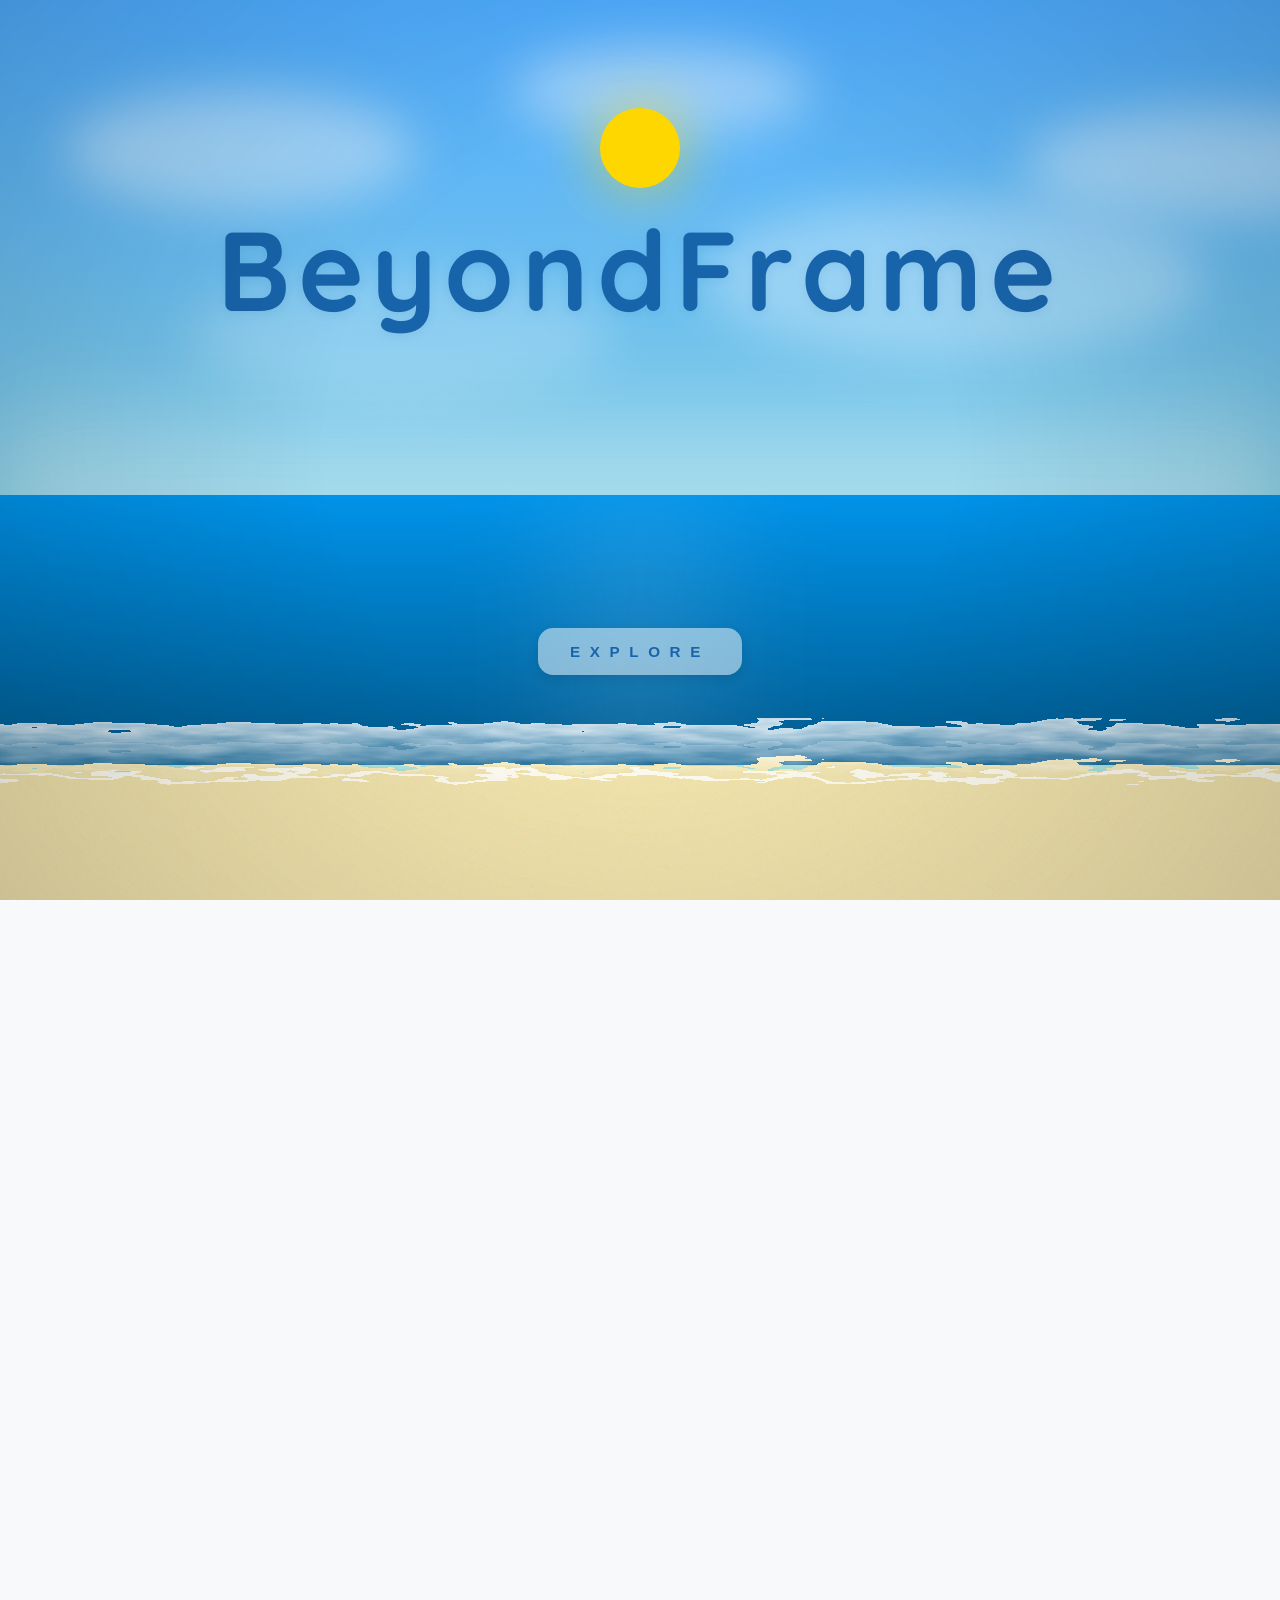
==== commit aec71152: "Add files via upload" ====
--- a/admin.html
+++ b/admin.html
@@ -13,7 +13,7 @@
         <section class="gallery-section">
             <div class="gallery-tabs">
                 <button id="tab-users" class="tab-btn active" onclick="switchAdminTab('users')">User Management</button>
-                <button id="tab-feedback" class="tab-btn" onclick="switchAdminTab('feedback')">Community Reviews</button>
+                <button id="tab-feedback" class="tab-btn" onclick="switchAdminTab('feedback')">Community Feedback</button>
                 <button id="tab-settings" class="tab-btn" onclick="switchAdminTab('settings')">Settings</button>
             </div>
 
@@ -21,32 +21,29 @@
                 <h2>User Management</h2>
                 <div class="search-row" style="margin-bottom: 2rem; display: flex; align-items: center; gap: 1.5rem;">
                     <input id="admin-search" type="search" placeholder="Search by username or email..." style="flex: 1;" />
-                    <label style="display: flex; align-items: center; gap: 0.6rem; cursor: pointer; font-weight: 600; white-space: nowrap; user-select: none;">
-                        <input type="checkbox" id="filter-active" style="width: 18px; height: 18px; cursor: pointer;"> Show Active Only
+                    <label for="filter-active" style="display: inline-flex; align-items: center; gap: 0.6rem; cursor: pointer; font-weight: 600; white-space: nowrap; user-select: none;">
+                        <input type="checkbox" id="filter-active"> Show Active Only
                     </label>
                 </div>
-                <table style="width:100%; border-collapse: collapse; margin-top: 2rem;">
-                    <thead style="border-bottom: 2px solid var(--border-color); text-align: left;">
-                        <tr>
-                            <th style="padding: 1rem;">Username</th>
-                            <th style="padding: 1rem;">Role</th>
-                            <th style="padding: 1rem;">Activity</th>
-                            <th style="padding: 1rem;">Status</th>
-                            <th style="padding: 1rem;">Actions</th>
-                        </tr>
-                    </thead>
-                    <tbody id="user-table-body"></tbody>
-                </table>
+                <div class="admin-content-overflow">
+                    <table style="width:100%; border-collapse: collapse; margin-top: 2rem;">
+                        <thead style="border-bottom: 2px solid var(--border-color); text-align: left;">
+                            <tr>
+                                <th style="padding: 1rem;">Username</th>
+                                <th style="padding: 1rem;">Role</th>
+                                <th style="padding: 1rem;">Activity</th>
+                                <th style="padding: 1rem;">Status</th>
+                                <th style="padding: 1rem;">Actions</th>
+                            </tr>
+                        </thead>
+                        <tbody id="user-table-body"></tbody>
+                    </table>
+                </div>
             </div>
 
             <div id="feedback-view" class="admin-view hidden" style="opacity: 0; transform: translateY(10px);">
-                <div class="hero-copy" style="text-align: center; margin-bottom: 3rem;">
-                    <h2 style="font-size: 2.5rem;">Community Reviews</h2>
-                    <p>Insights and feedback from our community.</p>
-                </div>
-                <div id="admin-feedback-list" class="comments-container" style="max-width: 800px; margin: 0 auto; display: flex; flex-direction: column; gap: 1.5rem;">
-                    <p style="opacity: 0.5; text-align: center; font-style: italic;">Loading community reviews...</p>
-                </div>
+                <h2>Community Feedback</h2>
+                <div id="feedback-list" style="margin-top: 2rem; display: flex; flex-direction: column; gap: 1rem;"></div>
             </div>
 
             <div id="settings-view" class="admin-view hidden" style="opacity: 0; transform: translateY(10px);">
@@ -60,30 +57,72 @@
                         <button id="toggle-maintenance" class="button" onclick="toggleMaintenanceMode()">Checking...</button>
                     </div>
                     <div style="display: flex; justify-content: space-between; align-items: center; padding: 1.5rem;">
-                        <div><h3 style="margin: 0;">Feedback System</h3><p style="margin: 0.5rem 0 0; font-size: 0.9rem; opacity: 0.7;">Toggle the community feedback floating button.</p></div>
-                        <button id="toggle-feedback-system-settings" class="button" onclick="toggleFeedbackSystem()">Checking...</button>
+                        <div><h3 style="margin: 0;">Feedback Portal</h3><p style="margin: 0.5rem 0 0; font-size: 0.9rem; opacity: 0.7;">Allow users to submit platform feedback.</p></div>
+                        <button id="toggle-feedback" class="button" onclick="toggleFeedbackMode()">Checking...</button>
                     </div>
                 </div>
             </div>
         </section>
     </main>
+
     <script src="js/script.js"></script>
     <script>
         let allUsers = [];
+        let allFeedback = [];
+        let feedbackIdToDelete = null;
 
         async function loadUsers() {
             const res = await fetch(`${API_URL}/admin/users`, {
                 headers: window.getAuthHeaders()
             });
             allUsers = await res.json();
-            renderUsers(allUsers);
+            if (document.getElementById('filter-active').checked) {
+                applyFilters();
+            } else {
+                renderUsers(allUsers);
+            }
+        }
+
+        async function loadFeedback() {
+            const res = await fetch(`${API_URL}/admin/feedback`, {
+                headers: window.getAuthHeaders()
+            });
+            allFeedback = await res.json();
+            renderFeedback(allFeedback);
+        }
+
+        function renderFeedback(feedback) {
+            const list = document.getElementById('feedback-list');
+            if (!feedback.length) {
+                list.innerHTML = '<p style="opacity:0.6; font-style:italic;">No feedback received yet.</p>';
+                return;
+            }
+            list.innerHTML = feedback.map(f => `
+                <div class="submit-card" style="max-width: 100%; text-align: left; padding: 1.5rem; margin: 0;">
+                    <div style="display: flex; justify-content: space-between; align-items: center; margin-bottom: 1rem; border-bottom: 1px solid var(--border-color); padding-bottom: 0.5rem;">
+                        <span style="font-weight: 700; color: var(--accent-color);">${window.escapeHTML(f.username || 'Guest')}</span>
+                        <div style="display: flex; align-items: center; gap: 1rem;">
+                            <span style="font-size: 0.8rem; opacity: 0.6;">${f.createdAt ? new Date(f.createdAt.replace(' ', 'T') + 'Z').toLocaleString() : ''}</span>
+                            <button class="delete-photo-btn" style="width: 32px; height: 32px;" onclick="deleteFeedback('${f.id}')" title="Delete Feedback">
+                                <svg viewBox="0 0 24 24" width="16" height="16" stroke="currentColor" stroke-width="2" fill="none" stroke-linecap="round" stroke-linejoin="round">
+                                    <polyline points="3 6 5 6 21 6"></polyline>
+                                    <path d="M19 6v14a2 2 0 0 1-2 2H7a2 2 0 0 1-2-2V6m3 0V4a2 2 0 0 1 2-2h4a2 2 0 0 1 2 2v2"></path>
+                                    <line x1="10" y1="11" x2="10" y2="17"></line>
+                                    <line x1="14" y1="11" x2="14" y2="17"></line>
+                                </svg>
+                            </button>
+                        </div>
+                    </div>
+                    <div style="line-height: 1.6; white-space: pre-wrap; font-size: 0.95rem;">${window.escapeHTML(f.message)}</div>
+                </div>
+            `).join('');
         }
 
         async function switchAdminTab(type) {
             const views = {
                 users: { view: document.getElementById('users-view'), tab: document.getElementById('tab-users') },
-                feedback: { view: document.getElementById('feedback-view'), tab: document.getElementById('tab-feedback') },
-                settings: { view: document.getElementById('settings-view'), tab: document.getElementById('tab-settings') }
+                settings: { view: document.getElementById('settings-view'), tab: document.getElementById('tab-settings') },
+                feedback: { view: document.getElementById('feedback-view'), tab: document.getElementById('tab-feedback') }
             };
 
             Object.values(views).forEach(item => {
@@ -105,41 +144,55 @@
                         views[k].view.classList.add('hidden');
                     }
                 });
-                if (type === 'feedback' && window.loadSiteFeedback) window.loadSiteFeedback();
-                if (type === 'settings') { updateFeedbackToggleUI(); updateMaintenanceToggleUI(); }
+                if (type === 'settings') { updateMaintenanceToggleUI(); updateFeedbackToggleUI(); }
+                if (type === 'feedback') { loadFeedback(); }
             }, 400);
         }
 
         function renderUsers(users) {
             const tbody = document.getElementById('user-table-body');
             
-            const getUserPresence = (lastSeen) => {
-                if (!lastSeen) return '<span style="opacity:0.5">Inactive</span>';
-                // SQLite stores as "YYYY-MM-DD HH:MM:SS" in UTC
-                // We append 'Z' to treat it as UTC for comparison
-                const lastDate = new Date(lastSeen.replace(' ', 'T') + 'Z');
+            const parseLastSeen = (lastSeen) => {
+                if (!lastSeen) return null;
+                if (typeof lastSeen === 'string') {
+                    let normalized = lastSeen.trim();
+                    if (/^\d{4}-\d{2}-\d{2} \d{2}:\d{2}:\d{2}$/.test(normalized)) {
+                        normalized = normalized.replace(' ', 'T') + 'Z';
+                    } else if (/^\d{4}-\d{2}-\d{2}T\d{2}:\d{2}:\d{2}$/.test(normalized)) {
+                        normalized = normalized + 'Z';
+                    }
+                    const date = new Date(normalized);
+                    return isNaN(date) ? null : date;
+                }
+                if (lastSeen instanceof Date) return lastSeen;
+                const date = new Date(lastSeen);
+                return isNaN(date) ? null : date;
+            };
+
+            const getUserPresence = (user) => {
+                if (user.is_online === true || user.is_online === 't') {
+                    return '<span style="color:#4dabf7">Active</span>';
+                }
+                const lastDate = parseLastSeen(user.last_seen);
+                if (!lastDate) return '<span style="opacity:0.5">Inactive</span>';
                 const now = new Date();
                 const diffInSeconds = (now - lastDate) / 1000;
 
-                // Sync with backend: Active only if heartbeat received in last 60 seconds
-                if (diffInSeconds < 60) { 
+                if (diffInSeconds < 60) {
                     return '<span style="color:#4dabf7">Active</span>';
-                } else {
-                    return '<span style="opacity:0.5">Inactive</span>';
-                }
+                }
+                return '<span style="opacity:0.5">Inactive</span>';
             };
 
             tbody.innerHTML = users.map(u => {
-                const presence = getUserPresence(u.last_seen);
+                const presence = getUserPresence(u);
                 return `
                 <tr style="border-bottom: 1px solid var(--border-color);">
-                    <td style="padding: 1rem;">${u.username}</td>
-                    <td style="padding: 1rem;">${u.role}</td>
-                    <td style="padding: 1rem;">
-                        ${presence}
-                    </td>
-                    <td style="padding: 1rem;">${u.is_blocked ? '<span style="color:#ff4d4d">Blocked</span>' : '<span style="color:#40c057">Unblocked</span>'}</td>
-                    <td style="padding: 1rem;">
+                    <td style="padding: 1rem;" data-label="User">${u.username}</td>
+                    <td style="padding: 1rem;" data-label="Role">${u.role}</td>
+                    <td style="padding: 1rem;" data-label="Activity">${presence}</td>
+                    <td style="padding: 1rem;" data-label="Status">${u.is_blocked ? '<span style="color:#ff4d4d">Blocked</span>' : '<span style="color:#40c057">Unblocked</span>'}</td>
+                    <td style="padding: 1rem;" data-label="Actions">
                         <button class="button" style="padding: 0.4rem 0.8rem; background: #ff4d4d; color: white;" onclick="deleteUser('${u.id}')" title="Delete User">Delete</button>
                         ${u.role !== 'admin' ? 
                           `<button class="button" style="padding: 0.4rem 0.8rem; background: var(--accent-color);" onclick="toggleModerator('${u.id}', '${u.role}')">${u.role === 'moderator' ? 'Remove Mod' : 'Promote Mod'}</button>
@@ -155,17 +208,36 @@
             const onlyActive = document.getElementById('filter-active').checked;
             const now = new Date();
 
+            const parseLastSeen = (lastSeen) => {
+                if (!lastSeen) return null;
+                if (typeof lastSeen === 'string') {
+                    let normalized = lastSeen.trim();
+                    if (/^\d{4}-\d{2}-\d{2} \d{2}:\d{2}:\d{2}$/.test(normalized)) {
+                        normalized = normalized.replace(' ', 'T') + 'Z';
+                    } else if (/^\d{4}-\d{2}-\d{2}T\d{2}:\d{2}:\d{2}$/.test(normalized)) {
+                        normalized = normalized + 'Z';
+                    }
+                    const date = new Date(normalized);
+                    return isNaN(date) ? null : date;
+                }
+                if (lastSeen instanceof Date) return lastSeen;
+                const date = new Date(lastSeen);
+                return isNaN(date) ? null : date;
+            };
+
             const filtered = allUsers.filter(u => {
                 const matchesSearch = u.username.toLowerCase().includes(query) || 
                                      u.email.toLowerCase().includes(query);
-                
                 if (!onlyActive) return matchesSearch;
 
-                // Check 60-second threshold for activity
-                if (!u.last_seen) return false;
-                const lastDate = new Date(u.last_seen.replace(' ', 'T') + 'Z');
+                if (u.is_online === true || u.is_online === 't') {
+                    return matchesSearch;
+                }
+
+                const lastDate = parseLastSeen(u.last_seen);
+                if (!lastDate) return false;
                 const diffInSeconds = (now - lastDate) / 1000;
-                return matchesSearch && (diffInSeconds < 60);
+                return matchesSearch && diffInSeconds < 60;
             });
 
             renderUsers(filtered);
@@ -175,22 +247,39 @@
         document.getElementById('filter-active').addEventListener('change', applyFilters);
 
         window.deleteUser = async function(id) {
-            if (!confirm('Permanently delete this user?')) return;
+            if (!(await window.customConfirm('Delete User', 'Permanently delete this user and all their data?', 'Delete User', 'danger'))) return;
             await fetch(`${API_URL}/admin/users/${id}`, {
                 method: 'DELETE',
-                headers: { 'Authorization': `Bearer ${localStorage.getItem('bf_token')}` }
+                headers: window.getAuthHeaders()
             });
             loadAdminStats(); // Refresh count after deletion
             loadUsers();
         }
 
-        async function toggleModerator(id, currentRole) {
+        window.deleteFeedback = async function(id) {
+            if (!(await window.customConfirm('Delete Feedback', 'This entry will be permanently permanently removed from the community reviews. This action cannot be undone.', 'Delete', 'danger'))) return;
+            // No need for feedbackIdToDelete global, pass id directly
+            await fetch(`${API_URL}/admin/feedback/${id}`, {
+                method: 'DELETE',
+                headers: window.getAuthHeaders()
+            });
+            loadFeedback();
+        }
+
+        window.toggleModerator = async function(id, currentRole) {
             const newRole = currentRole === 'moderator' ? 'user' : 'moderator';
+            const action = newRole === 'moderator' ? 'Promote' : 'Remove';
+            const title = newRole === 'moderator' ? 'Promote to Moderator?' : 'Revoke Permissions?';
+            const msg = newRole === 'moderator' 
+                ? 'Granting moderator access allows this user to remove content violating community standards.' 
+                : 'Revoking permissions will return this user to standard community member status.';
+            
+            if (!(await window.customConfirm(title, msg, action, newRole === 'moderator' ? 'info' : 'warning'))) return;
+
             await fetch(`${API_URL}/admin/users/${id}/role`, {
                 method: 'PATCH',
                 headers: { 
-                    'Authorization': `Bearer ${localStorage.getItem('bf_token')}`,
-                    'Content-Type': 'application/json'
+                    ...window.getAuthHeaders()
                 },
                 body: JSON.stringify({ role: newRole })
             });
@@ -199,12 +288,11 @@
 
         async function toggleBlock(id, currentlyBlocked) {
             const action = currentlyBlocked ? 'unblock' : 'block';
-            if (!confirm(`Are you sure you want to ${action} this user?`)) return;
+            if (!(await window.customConfirm(`${action === 'block' ? 'Block User' : 'Unblock User'}`, `Are you sure you want to ${action} this user?`, action === 'block' ? 'Block' : 'Unblock', action === 'block' ? 'danger' : 'info'))) return;
             await fetch(`${API_URL}/admin/users/${id}/block`, {
                 method: 'PATCH',
                 headers: { 
-                    'Authorization': `Bearer ${localStorage.getItem('bf_token')}`,
-                    'Content-Type': 'application/json'
+                    ...window.getAuthHeaders()
                 },
                 body: JSON.stringify({ is_blocked: currentlyBlocked ? 0 : 1 })
             });
@@ -218,31 +306,22 @@
             if (!payload || payload.role !== 'admin') {
                 window.location.href = 'index.html';
             } else {
-                await openDatabase(); // Initialize theme, nav roles, and admin stats
-                loadUsers();
+                await initApp(); // Initialize theme, nav roles, and admin stats
+                const urlParams = new URLSearchParams(window.location.search);
+                if (urlParams.get('tab') === 'feedback') {
+                    switchAdminTab('feedback');
+                } else {
+                    loadUsers();
+                }
+                updateMaintenanceToggleUI();
                 updateFeedbackToggleUI();
-                updateMaintenanceToggleUI();
-                if (window.loadSiteFeedback) window.loadSiteFeedback();
                 // Refresh list and stats every minute to update online statuses
                 setInterval(() => {
                     loadUsers();
                     if (window.loadAdminStats) loadAdminStats();
-                    if (window.loadSiteFeedback) window.loadSiteFeedback();
                 }, 60000);
             }
         };
-
-        async function updateFeedbackToggleUI() {
-            const btn = document.getElementById('toggle-feedback-system-settings');
-            if (!btn) return;
-            const res = await fetch(`${API_URL}/settings/feedback-status`);
-            if (res.ok) {
-                const data = await res.json();
-                btn.textContent = data.enabled ? 'Enabled' : 'Disabled';
-                btn.style.background = data.enabled ? '#e67e22' : '#40c057';
-                btn.dataset.enabled = data.enabled;
-            }
-        }
 
         async function updateMaintenanceToggleUI() {
             const btn = document.getElementById('toggle-maintenance');
@@ -269,11 +348,28 @@
             if (res.ok) {
                 showToast(newState ? 'Maintenance mode active' : 'Maintenance mode deactivated', 'info');
                 updateMaintenanceToggleUI();
+            } else {
+                const err = await res.json().catch(() => ({}));
+                showToast(err.error || 'Failed to update maintenance mode', 'error');
             }
         };
 
-        window.toggleFeedbackSystem = async function() {
-            const btn = document.getElementById('toggle-feedback-system-settings');
+        async function updateFeedbackToggleUI() {
+            const btn = document.getElementById('toggle-feedback');
+            if (!btn) return;
+            const res = await fetch(`${API_URL}/settings/feedback-status`);
+            if (res.ok) {
+                const data = await res.json();
+                btn.textContent = data.enabled ? 'ON' : 'OFF';
+                btn.style.background = data.enabled ? '#4dabf7' : 'var(--bg-color)';
+                btn.style.color = data.enabled ? 'white' : 'var(--text-color)';
+                btn.style.border = data.enabled ? 'none' : '1px solid var(--border-color)';
+                btn.dataset.enabled = data.enabled;
+            }
+        }
+
+        window.toggleFeedbackMode = async function() {
+            const btn = document.getElementById('toggle-feedback');
             const newState = btn.dataset.enabled !== 'true';
             const res = await fetch(`${API_URL}/admin/settings/feedback-toggle`, {
                 method: 'PATCH',
@@ -281,8 +377,11 @@
                 body: JSON.stringify({ enabled: newState })
             });
             if (res.ok) {
-                showToast(newState ? 'Feedback system enabled' : 'Feedback system disabled for users', 'info');
+                showToast(newState ? 'Feedback portal enabled' : 'Feedback portal disabled', 'info');
                 updateFeedbackToggleUI();
+            } else {
+                const err = await res.json().catch(() => ({}));
+                showToast(err.error || 'Failed to update feedback setting', 'error');
             }
         };
     </script>
--- a/css/style.css
+++ b/css/style.css
@@ -14,7 +14,7 @@
   line-height: 1.6;
 }
 
-body.light-mode {
+.light-mode {
   --bg-color: #f8f9fa;
   --text-color: #212529;
   --border-color: rgba(0, 0, 0, 0.1);
@@ -22,7 +22,9 @@
   --accent-color: #1c7ed6;
 }
 
-body.light-mode .header-logo {
+.light-mode .header-logo {
+  color: #000000;
+  fill: #000000;
   filter: brightness(0);
 }
 
@@ -37,6 +39,7 @@
   min-height: 100vh;
   /* Global page entrance animation */
   animation: pageFadeIn 0.1s ease-in-out;
+  transition: background-color 0.4s ease, color 0.4s ease;
 }
 
 @keyframes pageFadeIn {
@@ -76,6 +79,9 @@
   gap: 1rem;
   padding: 1.5rem 2rem;
   border-bottom: 1px solid var(--border-color);
+  transition: background-color 0.4s ease, border-color 0.4s ease;
+  position: relative;
+  z-index: 3000; /* Ensure header stays above search/filter dropdowns */
 }
 
 .brand h1 {
@@ -89,12 +95,14 @@
 .header-logo {
   width: 70px;
   height: 70px;
-  transition: filter 0.3s ease, transform 0.4s cubic-bezier(0.34, 1.56, 0.64, 1);
+  color: var(--text-color);
+  transition: color 0.3s ease, transform 0.4s cubic-bezier(0.34, 1.56, 0.64, 1);
   cursor: pointer;
 }
 
 .header-logo:hover {
   transform: scale(1.1) rotate(-5deg);
+  color: var(--accent-color);
 }
 
 .header-logo:active {
@@ -102,13 +110,13 @@
 }
 
 /* Periodic Flash Animation */
-.header-logo circle:nth-of-type(1) {
+.header-logo circle {
   animation: flash-bulb-glow 5s infinite;
 }
 
-.header-logo path:nth-of-type(2) {
+.header-logo path:last-of-type {
   animation: flash-flare-blink 5s infinite;
-  transform-origin: 20px 12px;
+  transform-origin: center;
 }
 
 @keyframes flash-bulb-glow {
@@ -193,6 +201,243 @@
   height: 100vh;
   overflow: hidden;
   transition: opacity 0.8s ease-in-out, visibility 0.8s;
+}
+
+/* ==============================================
+   LIGHT MODE STARTUP THEME (CINEMATIC BEACH)
+   ============================================== */
+.light-mode .startup-overlay {
+  background: linear-gradient(to bottom, #4facfe, #a8e6cf) !important;
+}
+
+.light-mode .stars,
+.light-mode .shooting-stars,
+.light-mode .earth-curve,
+.light-mode .moon {
+  display: none !important;
+}
+
+/* Default: Hide Beach elements in Dark Mode */
+.sun, .cloud, .sea, .beach, .shore-wave, .mist, .sky-glow, .vignette, .seabed, .physics-node, .curve-line, .wet-sand {
+  display: none;
+}
+
+/* Show Beach elements only in Light Mode */
+.light-mode .sun, 
+.light-mode .cloud, 
+.light-mode .sea, 
+.light-mode .beach, 
+.light-mode .shore-wave, 
+.light-mode .mist, 
+.light-mode .sky-glow, 
+.light-mode .vignette, 
+.light-mode .seabed,
+.light-mode .physics-node,
+.light-mode .curve-line,
+.light-mode .shore-foam,
+.light-mode .wet-sand {
+  display: block;
+}
+
+.light-mode .startup-title {
+  color: #1864ab;
+  text-shadow: 0 2px 10px rgba(24, 100, 171, 0.1);
+}
+
+.light-mode .explore-startup-btn {
+  color: #1864ab;
+  border-color: rgba(24, 100, 171, 0.4);
+  background: rgba(255, 255, 255, 0.5);
+}
+
+.light-mode .explore-startup-btn:hover {
+  background: #1864ab;
+  color: #ffffff;
+  border-color: #1864ab;
+  box-shadow: 0 0 40px rgba(24, 100, 171, 0.2);
+}
+
+/* Beach Specific Elements */
+.light-mode .vignette {
+  position: absolute;
+  inset: 0;
+  background: radial-gradient(circle, transparent 40%, rgba(0, 0, 0, 0.15) 100%);
+  z-index: 10002;
+  pointer-events: none;
+}
+
+.light-mode .sun {
+  position: absolute;
+  top: 12%;
+  left: calc(50% - 40px);
+  width: 80px;
+  height: 80px;
+  background: #FFD700;
+  border-radius: 50%;
+  z-index: 5;
+  box-shadow: 0 0 60px rgba(255, 215, 0, 0.6), 0 0 120px rgba(255, 255, 255, 0.2);
+}
+
+.light-mode .cloud {
+  position: absolute;
+  background: #fff;
+  filter: blur(25px);
+  border-radius: 50%;
+  opacity: 0.4;
+  z-index: 2;
+  pointer-events: none;
+  animation: cloud-drift linear infinite alternate;i need
+}
+
+@keyframes cloud-drift {
+  from { transform: translateX(-30px); }
+  to { transform: translateX(30px); }
+}
+
+.light-mode .mist {
+  position: absolute;
+  bottom: 32%;
+  width: 100%;
+  height: 250px;
+  background: linear-gradient(to bottom, transparent 0%, rgba(255, 255, 255, 0.3) 50%, transparent 100%);
+  filter: blur(35px);
+  z-index: 2;
+  pointer-events: none;
+}
+
+.light-mode .mist-secondary {
+  bottom: 35%;
+  opacity: 0.1;
+  height: 100px;
+  background: #fff;
+  filter: blur(60px);
+}
+
+.light-mode .seabed {
+  position: absolute;
+  bottom: 0;
+  width: 100%;
+  height: 45%;
+  background: linear-gradient(to bottom, transparent, rgba(255, 255, 255, 0.05));
+  z-index: 1;
+  background-image: radial-gradient(#ffffff05 1px, transparent 1px);
+  background-size: 40px 40px;
+}
+
+.light-mode .sea {
+  position: absolute;
+  bottom: 15%;
+  left: 0;
+  width: 100%;
+  height: 30%;
+  background: linear-gradient(to bottom, #0093e9, #005a8d);
+  z-index: 3;
+  overflow: hidden;
+}
+
+.light-mode .sunlight-reflection {
+  position: absolute;
+  top: 0;
+  left: calc(50% - 150px);
+  width: 300px;
+  height: 100%;
+  background: linear-gradient(to right, transparent, rgba(255, 255, 255, 0.1), transparent);
+  filter: blur(40px);
+  z-index: 4;
+  pointer-events: none;
+}
+
+.light-mode .beach {
+  position: absolute;
+  bottom: -50px;
+  left: -50px;
+  width: calc(100% + 100px);
+  height: calc(15% + 50px);
+  background: #f3e5ab;
+  z-index: 4;
+  border-top: 5px solid rgba(255, 255, 255, 0.1);
+  overflow: hidden;
+  filter: url(#irregular-filter);
+}
+
+.light-mode .beach::before {
+  content: "";
+  position: absolute;
+  inset: 0;
+  background-image: url("data:image/svg+xml,%3Csvg viewBox='0 0 250 250' xmlns='http://www.w3.org/2000/svg'%3E%3Cfilter id='noise'%3E%3CfeTurbulence type='fractalNoise' baseFrequency='0.8' numOctaves='4' stitchTiles='stitch'/%3E%3C/filter%3E%3Crect width='100%25' height='100%25' filter='url(%23noise)'/%3E%3C/svg%3E");
+  opacity: 0.12;
+  pointer-events: none;
+}
+
+.light-mode .shore-wave {
+  position: absolute;
+  bottom: 14%;
+  left: -50px;
+  width: calc(100% + 100px);
+  height: 50px;
+  background: linear-gradient(to bottom, rgba(255, 255, 255, 0.8), transparent);
+  z-index: 5;
+  animation: shoreline-lap 8s ease-in-out infinite;
+  filter: url(#irregular-filter);
+}
+
+/* Shoreline Foam & Wet Sand Glow */
+.light-mode .shore-foam {
+  position: absolute;
+  bottom: -5px;
+  width: 100%;
+  height: 5px;
+  background: #fff;
+  opacity: 0.8;
+}
+
+.light-mode .wet-sand {
+  position: absolute;
+  top: 0;
+  left: 0;
+  width: 100%;
+  height: 60px;
+  background: linear-gradient(to bottom, rgba(255, 255, 255, 0.2), transparent);
+  opacity: 0;
+  animation: wet-glow 8s ease-in-out infinite;
+  filter: url(#irregular-filter);
+}
+
+@keyframes shoreline-lap {
+  0%, 100% { transform: translateY(0); height: 30px; opacity: 0; }
+  50% { transform: translateY(40px); height: 140px; opacity: 1; }
+}
+
+@keyframes wet-glow {
+  0%, 40%, 100% { opacity: 0; }
+  60% { opacity: 0.8; }
+}
+
+/* Procedural wave crests */
+.curve-line {
+  position: absolute;
+  background: none;
+  border-top: 2px solid rgba(255, 255, 255, 0.7);
+  pointer-events: none;
+  z-index: 5;
+  opacity: 0;
+  animation: wave-travel linear forwards;
+  filter: url(#irregular-filter);
+  transition: all 0.5s ease;
+}
+
+/* Merged wave state - thicker and brighter */
+.curve-line.merging {
+  border-top-width: 6px;
+  filter: url(#irregular-filter) brightness(1.3);
+}
+
+@keyframes wave-travel {
+  0% { transform: translate(0, -5px) scaleX(0.9); opacity: 0; }
+  20% { opacity: var(--peak-opacity, 0.4); }
+  50% { transform: translate(var(--drift-x, 20px), var(--travel-y, 15px)) scaleX(1.1); opacity: var(--peak-opacity, 0.6); }
+  80% { opacity: var(--peak-opacity, 0.4); }
+  100% { transform: translate(0, 5px) scaleX(0.9); opacity: 0; }
 }
 
 .startup-overlay.fade-out {
@@ -289,11 +534,15 @@
   will-change: transform;
 }
 
+.light-mode .earth-curve {
+  border-top: 2px solid rgba(255, 255, 255, 0.9);
+}
+
 .startup-title {
   animation: bouncy-float 3s ease-in-out infinite;
   font-family: 'Quicksand', sans-serif;
   position: absolute;
-  top: calc(30% - 1.5cm);
+  top: 30%;
   left: 50%;
   transform: translate(-50%, -50%);
   margin: 0;
@@ -306,6 +555,11 @@
   pointer-events: none;
   transition: opacity 0.8s ease-in-out, transform 0.8s ease-in-out;
   text-shadow: 0 0 30px rgba(255, 255, 255, 0.2);
+}
+
+.light-mode .startup-title {
+  color: #1864ab;
+  text-shadow: 0 2px 10px rgba(24, 100, 171, 0.1);
 }
 
 @keyframes bouncy-float {
@@ -364,6 +618,12 @@
   cursor: pointer;
 }
 
+.light-mode .explore-startup-btn {
+  color: #1864ab;
+  border-color: rgba(24, 100, 171, 0.4);
+  background: rgba(255, 255, 255, 0.5);
+}
+
 .explore-startup-btn:hover {
   background: rgba(255, 255, 255, 0.02);
   color: #ffffff;
@@ -371,6 +631,12 @@
   box-shadow: 0 0 40px rgba(255, 255, 255, 0.1);
   letter-spacing: 0.8rem;
   transform: translateY(-3px);
+}
+
+.light-mode .explore-startup-btn:hover {
+  background: #1864ab;
+  color: #ffffff;
+  border-color: #1864ab;
 }
 
 .explore-startup-btn.loading {
@@ -424,7 +690,7 @@
   border-radius: 0.95rem;
   font-weight: 600;
   cursor: pointer;
-  transition: background-color 0.3s cubic-bezier(0.4, 0, 0.2, 1), color 0.3s ease, transform 0.2s ease;
+  transition: background-color 0.4s ease, color 0.4s ease, transform 0.2s ease, box-shadow 0.3s ease;
   font-size: 0.95rem;
   box-shadow: 0 4px 12px rgba(0, 0, 0, 0.1);
 }
@@ -532,7 +798,7 @@
   border-radius: 1.25rem;
   background: var(--card-bg);
   border: 1px solid var(--border-color);
-  transition: transform 0.3s ease, box-shadow 0.3s ease;
+  transition: transform 0.3s ease, box-shadow 0.3s ease, background-color 0.4s ease, border-color 0.4s ease;
 }
 
 /* Multi-image Slider Styles */
@@ -546,12 +812,12 @@
 .slider-nav-btn {
   position: absolute;
   top: 50%;
-  transform: translateY(-50%);
+  transform: translateY(-50%) scale(1); /* Ensure scale is 1 by default */
   background: rgba(0, 0, 0, 0.5);
   color: white;
-  border: none;
-  width: 32px;
-  height: 32px;
+  border: 1px solid rgba(255, 255, 255, 0.2); /* Add subtle border */
+  width: 44px; /* Increased touch target */
+  height: 44px; /* Increased touch target */
   border-radius: 50%;
   cursor: pointer;
   z-index: 2;
@@ -559,7 +825,13 @@
   align-items: center;
   justify-content: center;
   transition: background 0.2s;
-  opacity: 0;
+  opacity: 0; /* Hidden by default, shown on hover/focus */
+  pointer-events: auto;
+}
+
+.slider-nav-btn svg {
+  width: 24px; /* Adjust SVG size */
+  height: 24px; /* Adjust SVG size */
 }
 
 .hero-card:hover .slider-nav-btn,
@@ -573,6 +845,65 @@
 
 .slider-nav-btn.prev { left: 10px; }
 .slider-nav-btn.next { right: 10px; }
+
+/* Ensure modal navigation buttons are larger */
+.modal-content .slider-nav-btn {
+  width: 50px; /* Larger touch target for modal */
+  height: 50px;
+}
+
+.modal-dots {
+  position: absolute;
+  bottom: 20px;
+  left: 50%;
+  transform: translateX(-50%);
+  display: flex;
+  gap: 8px;
+  z-index: 10;
+}
+
+.card-dots {
+  position: absolute;
+  bottom: 12px;
+  left: 50%;
+  transform: translateX(-50%);
+  display: flex;
+  gap: 6px;
+  z-index: 3;
+  pointer-events: auto;
+}
+
+.card-dots .dot {
+  width: 6px;
+  height: 6px;
+  border-radius: 50%;
+  background: rgba(255, 255, 255, 0.4);
+  transition: all 0.2s ease;
+  cursor: pointer;
+}
+
+.card-dots .dot.active {
+  background: #fff;
+  transform: scale(1.2);
+}
+
+.modal-dots .dot {
+  width: 8px;
+  height: 8px;
+  border-radius: 50%;
+  background: rgba(255, 255, 255, 0.3);
+  cursor: pointer;
+  transition: all 0.3s ease;
+}
+
+.modal-dots .dot.active {
+  background: #fff;
+  transform: scale(1.3);
+}
+
+.modal-dots .dot:hover {
+  background: rgba(255, 255, 255, 0.6);
+}
 
 /* Ensure modal navigation buttons are visible */
 .modal-content .slider-nav-btn {
@@ -591,54 +922,117 @@
   z-index: 2;
 }
 
+/* Media Type Badge */
+.media-badge {
+  position: absolute;
+  top: 10px;
+  left: 10px;
+  background: rgba(0, 0, 0, 0.4);
+  backdrop-filter: blur(4px);
+  -webkit-backdrop-filter: blur(4px);
+  color: #fff;
+  padding: 5px;
+  border-radius: 6px;
+  display: flex;
+  align-items: center;
+  justify-content: center;
+  z-index: 4;
+  pointer-events: none;
+  border: 1px solid rgba(255, 255, 255, 0.1);
+  transition: opacity 0.3s ease;
+}
+
+/* Fade out badge on card hover */
+.hero-card:hover .media-badge,
+.photo-card:hover .media-badge,
+.collection-tile:hover .media-badge {
+  opacity: 0;
+}
+
 /* Three Dots Menu */
 .options-container {
   position: absolute;
   top: 10px;
   right: 10px;
-  z-index: 3;
+  z-index: 10; /* Lowered from 9999 so that global UI like the Sort menu can overlap cards */
+  display: flex;
+  align-items: center;
+  gap: 0.75rem;
 }
 
 .menu-btn {
   background: rgba(0, 0, 0, 0.5);
   color: white;
-  border: none;
-  width: 30px;
-  height: 30px;
+  border: 1px solid rgba(255, 255, 255, 0.2); /* Consistent border */
+  width: 40px; /* Increased touch target */
+  height: 40px; /* Increased touch target */
   border-radius: 50%;
   cursor: pointer;
-  font-size: 1.2rem;
   display: flex;
   align-items: center;
   justify-content: center;
+}
+
+/* Style for Save and Review buttons at the top of the screen */
+.options-container .action-btn {
+  background: rgba(0, 0, 0, 0.5);
+  color: white;
+  border: 1px solid rgba(255, 255, 255, 0.2);
+  width: 40px;
+  height: 40px;
+  border-radius: 50%;
+  padding: 0;
+  justify-content: center;
+  opacity: 1;
 }
 
 .menu-dropdown {
   position: absolute;
   top: 35px;
   right: 0;
-  background: var(--card-bg);
-  border: 1px solid var(--border-color);
-  border-radius: 8px;
-  box-shadow: 0 4px 12px rgba(0,0,0,0.3);
+  background: var(--bg-color) !important; 
+  border: 1px solid rgba(255, 255, 255, 0.1) !important;
+  border-radius: 0.8rem; 
+  box-shadow: 0 10px 25px rgba(0,0,0,0.5);
   display: none;
   flex-direction: column;
   min-width: 120px;
   overflow: hidden;
+  z-index: 10000;
+  transition: background-color 0.3s ease, border-color 0.3s ease;
 }
 
 .menu-dropdown button {
-  background: none;
+  background: var(--bg-color) !important;
   border: none;
-  color: var(--text-color);
-  padding: 10px 15px;
+  color: #ffffff !important; 
+  padding: 0.7rem 1.25rem; 
   text-align: left;
   cursor: pointer;
-  font-size: 0.9rem;
+  font-size: 0.95rem; 
+  font-weight: 600; 
+  font-family: inherit;
+  transition: background-color 0.2s ease, color 0.2s ease;
 }
 
 .menu-dropdown button:hover {
-  background: rgba(255,255,255,0.05);
+  background: rgba(0, 0, 0, 0.2) !important;
+  background: rgba(0, 0, 0, 0.35) !important;
+}
+
+.light-mode .menu-dropdown, 
+.light-mode .menu-dropdown button {
+  background: #ffffff !important;
+  color: #000000 !important;
+}
+
+.light-mode .menu-dropdown {
+  border-color: rgba(0, 0, 0, 0.15);
+}
+
+.light-mode .menu-dropdown button:hover {
+  background: rgba(0, 0, 0, 0.1) !important; /* Slightly darker in light mode */
+  background: rgba(0, 0, 0, 0.2) !important; /* Slightly darker in light mode */
 }
 
 .hero-card:hover {
@@ -710,6 +1104,14 @@
   opacity: 0.8;
   transition: opacity 0.2s, transform 0.2s;
 }
+
+.action-btn {
+  padding: 0.5rem 0.75rem; /* Add padding for better touch target */
+  border-radius: 0.5rem; /* Make it look like a button */
+  background: rgba(255,255,255,0.05); /* Subtle background for touch feedback */
+}
+
+.action-btn:hover { background: rgba(255,255,255,0.1); }
 
 .action-btn .bookmark-icon {
   transition: fill 0.2s ease, stroke 0.2s ease, transform 0.2s ease;
@@ -817,7 +1219,12 @@
   border: 1px solid var(--border-color);
   border-radius: 0.75rem;
   padding: 0.75rem 1rem;
-  color: white;
+  color: var(--text-color);
+}
+
+.comment-input-area input::placeholder {
+  color: var(--text-color);
+  opacity: 0.6;
 }
 
 /* Gallery Tabs & Transitions */
@@ -866,7 +1273,7 @@
   border-radius: 1.25rem;
   padding: 1rem;
   cursor: pointer;
-  transition: all 0.3s cubic-bezier(0.34, 1.56, 0.64, 1);
+  transition: transform 0.3s cubic-bezier(0.34, 1.56, 0.64, 1), background-color 0.4s ease, border-color 0.4s ease, box-shadow 0.3s ease;
 }
 
 .collection-tile:hover {
@@ -979,26 +1386,93 @@
   flex-wrap: wrap;
 }
 
-.search-row input {
+.search-row input[type="search"] {
   flex: 1;
-  min-width: 200px;
+  min-width: 360px;
   padding: 0.9rem 1.2rem;
   background: var(--bg-color);
   border: 1px solid var(--border-color);
   border-radius: 0.8rem;
   color: var(--text-color);
   font-size: 0.95rem;
+  appearance: none;
+}
+
+.search-row input[type="checkbox"] {
+  width: 16px;
+  height: 16px;
+  accent-color: var(--accent-color);
+  border: 1px solid var(--border-color);
+  border-radius: 4px;
+  cursor: pointer;
+  margin: 0;
+  vertical-align: middle;
+}
+
+.search-row > select {
+  flex: 0 0 190px;
+  min-width: 190px;
+  padding: 0.9rem 1.2rem;
+  background: var(--bg-color);
+  border: 1px solid var(--border-color);
+  border-radius: 0.8rem;
+  color: var(--text-color);
+  font-size: 0.95rem;
+  appearance: none;
 }
 
 .search-row input::placeholder {
   color: #9ca3af;
 }
+
 
 .search-row input:focus {
   outline: none;
   background: var(--card-bg);
   border-color: var(--text-color);
   box-shadow: 0 0 0 3px var(--border-color);
+}
+
+.home-search-container {
+  justify-content: center;
+  max-width: 800px;
+  margin: 0 auto 3rem;
+  display: flex;
+  gap: 1rem;
+  align-items: center;
+}
+
+.sort-options {
+  position: relative !important;
+  top: auto !important;
+  right: auto !important;
+  z-index: 1001; /* Ensure sorting options overlap gallery content below */
+  flex-shrink: 0;
+}
+
+.sort-options .menu-btn {
+  background: var(--bg-color) !important;
+  color: #ffffff !important;
+  border: 1px solid rgba(255, 255, 255, 0.1) !important;
+  transition: background-color 0.3s ease, color 0.3s ease, border-color 0.3s ease !important;
+  width: auto !important;
+  height: auto !important;
+  min-width: 5rem;
+  padding: 0.85rem 1rem !important;
+  border-radius: 1rem !important;
+  display: inline-flex !important;
+  align-items: center !important;
+  gap: 0.5rem;
+}
+
+.home-sort-btn svg {
+  stroke: currentColor;
+}
+
+.light-mode .sort-options .menu-btn {
+  background: #ffffff !important; 
+  color: #000000 !important; 
+  border-color: rgba(0, 0, 0, 0.15) !important;
 }
 
 .search-row button {
@@ -1030,7 +1504,7 @@
   border-radius: 1.25rem;
   background: var(--card-bg);
   border: 1px solid var(--border-color);
-  transition: transform 0.3s ease;
+  transition: transform 0.3s ease, background-color 0.4s ease, border-color 0.4s ease, box-shadow 0.3s ease;
 }
 
 .photo-card:hover {
@@ -1099,14 +1573,15 @@
   display: flex;
   align-items: center;
   justify-content: center;
-  transition: all 0.2s ease;
+  transition: all 0.3s cubic-bezier(0.4, 0, 0.2, 1);
   padding: 0;
   flex-shrink: 0;
 }
 
 .delete-photo-btn:hover {
-  background: rgba(246, 184, 184, 0.3);
-  border-color: rgba(246, 184, 184, 0.6);
+  background: #ff4d4d;
+  color: white;
+  border-color: #ff4d4d;
   transform: scale(1.1);
 }
 
@@ -1317,10 +1792,12 @@
   left: 0;
   width: 100%;
   height: 100%;
-  z-index: 1000;
+  z-index: 5000;
   align-items: center;
   justify-content: center;
-  background: rgba(13, 17, 23, 0.96);
+  background: rgba(0, 0, 0, 0.3);
+  backdrop-filter: blur(14px) saturate(1.6);
+  -webkit-backdrop-filter: blur(14px) saturate(1.6);
   opacity: 0;
   visibility: hidden;
   transition: opacity 0.15s ease, visibility 0.15s ease;
@@ -1353,21 +1830,100 @@
   position: relative;
   max-width: 700px;
   width: 90%;
-  max-height: 90vh;
+  max-height: 95vh;
   overflow-y: auto;
   background: var(--card-bg);
-  border: 1px solid var(--border-color);
-  border-radius: 1rem;
+  border: 1px solid rgba(255, 255, 255, 0.12);
+  border-radius: 1.75rem;
   display: flex;
   flex-direction: column;
   z-index: 1001;
-  /* "Pop up" animation state */
-  transform: scale(0.8);
-  transition: transform 0.15s cubic-bezier(0.34, 1.56, 0.64, 1);
+  /* Smooth spring entrance */
+  transform: scale(0.9) translateY(20px);
+  opacity: 0;
+  transition: transform 0.4s cubic-bezier(0.34, 1.56, 0.64, 1), opacity 0.25s ease, background-color 0.4s ease, border-color 0.4s ease;
 }
 
 .modal:not(.hidden) .modal-content {
-  transform: scale(1);
+  transform: scale(1) translateY(0);
+  opacity: 1;
+}
+
+.video-seekbar-container {
+  position: absolute;
+  bottom: 0;
+  left: 0;
+  width: 100%;
+  height: 30px; /* Height of the seekbar area */
+  background: rgba(0, 0, 0, 0.5);
+  display: flex;
+  align-items: center;
+  padding: 0 10px;
+  cursor: pointer;
+  z-index: 10; /* Below play/pause, above mute */
+}
+
+.video-seekbar {
+  height: 4px;
+  background: var(--accent-color);
+  border-radius: 2px;
+  width: 0%;
+  transition: width 0.1s linear; /* Smooth progress update */
+  pointer-events: none; /* Allow clicks to pass through to container */
+}
+
+.video-time-display {
+  position: absolute;
+  right: 10px;
+  color: white;
+  font-size: 0.75rem;
+  font-weight: 500;
+  text-shadow: 0 0 5px rgba(0,0,0,0.7);
+  pointer-events: none;
+}
+
+.video-seekbar-container:hover .video-seekbar {
+  height: 6px; /* Thicker on hover for better interaction */
+}
+
+
+.video-overlay-btn {
+  position: absolute;
+  top: 50%;
+  left: 50%;
+  transform: translate(-50%, -50%);
+  background: rgba(0, 0, 0, 0.6);
+  border: 1px solid rgba(255, 255, 255, 0.3);
+  color: white;
+  width: 60px; /* Larger touch target */
+  height: 60px; /* Larger touch target */
+  border-radius: 50%;
+  display: flex;
+  align-items: center;
+  justify-content: center;
+  cursor: pointer;
+  z-index: 11; /* Above mute button */
+  transition: background 0.2s, transform 0.2s;
+}
+
+.video-overlay-btn:hover {
+  background: rgba(0, 0, 0, 0.8);
+  transform: translate(-50%, -50%) scale(1.05);
+}
+
+.video-overlay-btn svg {
+  width: 28px;
+  height: 28px;
+}
+
+.modal-video-wrapper {
+  position: relative;
+  width: 100%;
+  display: flex;
+  justify-content: center;
+  align-items: center;
+  background: #000;
+  border-radius: inherit;
 }
 
 .modal-close {
@@ -1390,7 +1946,7 @@
 }
 
 .modal-close:hover {
-  background: #e9ecef;
+  background: var(--border-color); /* Use theme variable for consistency */
 }
 
 .modal-content img {
@@ -1401,6 +1957,30 @@
   border-radius: 0.5rem 0.5rem 0 0;
 }
 
+/* Styles for when modal details are hidden */
+.modal-content.details-hidden .modal-details {
+  display: none;
+}
+
+.modal-content.details-hidden .modal-image-container {
+  height: 100vh; /* Expand image container to full height */
+  max-height: 100vh;
+}
+
+.modal-content.details-hidden .modal-image-container img,
+.modal-content.details-hidden .modal-image-container video {
+  max-height: 100vh !important;
+}
+
+/* Adjust modal-content height when details are hidden on mobile */
+@media (max-width: 768px) {
+  .modal-content.details-hidden {
+    height: 100vh;
+    max-height: 100vh;
+    border-radius: 0; /* No rounded corners when full screen */
+  }
+}
+
 .modal-details {
   padding: 2rem;
 }
@@ -1470,29 +2050,131 @@
 }
 
 @media (max-width: 768px) {
-  .modal-content {
+  /* Only the main image modal goes full-screen on mobile */
+  #modal .modal-content {
     flex-direction: column;
-      height: 90vh;
-      width: 100%;
-      max-width: 100%;
-      border-radius: 1.5rem 1.5rem 0 0;
-      position: absolute;
-      bottom: 0;
-  }
+    height: 100vh;
+    max-height: 100vh;
+    width: 100%;
+    max-width: 100%;
+    border-radius: 0;
+    position: fixed;
+    top: 0;
+    left: 0;
+    display: flex;
+    overflow: hidden !important;
+  }
+
+  .modal-close {
+    top: 0.75rem;
+    right: 1rem;
+    z-index: 10000;
+  }
+
+  .modal-overlay {
+    /* Prevents dragging the background through the overlay */
+    touch-action: none;
+  }
+
   .modal-image-container {
-      height: 40vh;
-      min-height: 300px;
-  }
+    position: relative;
+    width: 100%;
+    height: auto;
+    max-height: 70vh; /* Limits image height to leave room for text */
+    min-height: 300px;
+    z-index: 1;
+    display: flex;
+    align-items: center;
+    justify-content: center;
+    background: #000; /* Black bars to frame the 'whole' image */
+  }
+
+  .modal-video-wrapper {
+    height: 100%;
+  }
+
+  .modal-image-container img,
+  .modal-image-container video {
+    max-height: 100% !important;
+    max-width: 100% !important;
+    width: auto !important;
+    height: 100% !important;
+    object-fit: contain !important; /* Force all image sizes to fit inside the 50vh box */
+  }
+
   .modal-details {
+    position: relative;
+    z-index: 5; /* Brings details and menus to the foreground */
+    margin-top: 0; /* Stacked naturally below the image */
+    background: var(--card-bg);
+    min-height: auto;
+    overflow-y: visible;
     border-left: none;
     border-top: 1px solid var(--border-color);
-  }
+    /* Prevents the homepage from scrolling when you reach the end of the reviews */
+    overscroll-behavior: contain;
+    -webkit-overflow-scrolling: touch;
+  }
+
   .site-header {
     flex-direction: column;
     align-items: flex-start;
     padding: 1rem;
   }
 
+  .auth-container,
+  .auth-forms {
+    min-height: 100%; /* Ensure these containers take full height on mobile */
+  }
+
+  .light-mode .admin-dashboard-stats .stat-item {
+    background: #ffffff;
+    box-shadow: 0 4px 12px rgba(0,0,0,0.08);
+    border-color: rgba(0,0,0,0.05);
+  }
+
+  .auth-card {
+    padding: 1.5rem;
+  }
+
+  .verification-focus-card {
+    border: 2px solid var(--accent-color) !important;
+    box-shadow: 0 25px 60px rgba(0, 0, 0, 0.8) !important;
+    background: var(--card-bg) !important;
+    animation: modalSpring 0.4s cubic-bezier(0.34, 1.56, 0.64, 1);
+  }
+
+  @keyframes modalSpring {
+    from { transform: translate(-50%, -40%) scale(0.9); opacity: 0; }
+    to { transform: translate(-50%, -50%) scale(1); opacity: 1; }
+  }
+
+  .verification-focus-card {
+    border: 2px solid var(--accent-color) !important;
+    box-shadow: 0 25px 60px rgba(0, 0, 0, 0.8) !important;
+    animation: modalSpring 0.4s cubic-bezier(0.34, 1.56, 0.64, 1);
+  }
+
+  /* Responsive Admin User Cards */
+  #user-table-body tr {
+    display: flex;
+    flex-direction: column;
+    padding: 1.25rem;
+    background: var(--card-bg);
+    margin-bottom: 1.5rem;
+    border-radius: 1.25rem;
+    border: 1px solid var(--border-color);
+    box-shadow: 0 4px 12px rgba(0,0,0,0.1);
+  }
+  #user-table-body td {
+    padding: 0.6rem 0;
+    display: flex;
+    justify-content: space-between;
+    border-bottom: 1px solid rgba(255,255,255,0.05);
+  }
+  #user-table-body td:last-child { border-bottom: none; flex-wrap: wrap; gap: 0.5rem; }
+  .admin-view thead { display: none; }
+
   .brand h1 {
     font-size: 1.5rem;
   }
@@ -1503,6 +2185,11 @@
       justify-content: center;
   }
 
+  .search-row {
+    flex-direction: column;
+    align-items: stretch !important;
+  }
+
   nav a {
     font-size: 0.9rem;
     padding: 0.4rem 0;
@@ -1521,7 +2208,10 @@
   }
 
   .search-row {
-    flex-direction: column;
+    flex-direction: row;
+    gap: 0.5rem;
+    position: relative;
+    z-index: 2000; /* High priority stacking context for mobile dropdowns */
   }
 
   .search-row input {
@@ -1545,8 +2235,21 @@
   }
 
   .modal-details {
-    padding: 1.5rem 1rem;
-  }
+    padding: 0 1rem 1.25rem 1rem; /* Removed top padding for sticky bar */
+  }
+
+  .modal-actions-bar {
+    position: sticky;
+    top: 0;
+    background: var(--card-bg);
+    z-index: 100;
+    margin: 0 -1.25rem 1rem -1.25rem; /* Full span of the details section */
+    padding: 1rem;
+    border-top: none;
+    border-bottom: 1px solid var(--border-color);
+    box-shadow: 0 4px 10px rgba(0,0,0,0.2);
+  }
+
 }
 
 @media (max-width: 480px) {
@@ -1612,45 +2315,99 @@
 /* ================================
    UTILITY MODALS (Comment, Save)
    ================================ */
-#comment-modal, #save-modal, #notifications-modal, #email-prompt-modal, #reset-password-modal, #feedback-modal {
-  z-index: 3000;
+#comment-modal, #save-modal, #notifications-modal, #email-prompt-modal, #reset-password-modal {
+  z-index: 9000; /* Must be higher than #big-screen-overlay (8000) */
+}
+
+/* Compact styling for the Save Modal */
+#save-modal .modal-details {
+  padding: 1.5rem;
+}
+
+/* Center the Review modal */
+#comment-modal {
+  align-items: center;
+  padding-top: 0;
 }
 
 /* CONFIRMATION MODALS (Ensure they overlap Review section and main modal) */
-#confirm-action-modal, #logout-confirm-modal, #delete-account-modal {
-  z-index: 4000;
-  background: rgba(0, 0, 0, 0.5); /* Lighter overlay to let the blur effect shine */
-  backdrop-filter: blur(8px); /* Blurs the Review section/Modal behind it for focus */
-}
-
-/* Floating Feedback Button */
-.floating-feedback-btn {
-  position: fixed;
-  bottom: 2rem;
-  right: 2rem;
-  width: 56px;
-  height: 56px;
+#confirm-action-modal, #delete-account-modal, #delete-feedback-modal, #download-confirm-modal, #logout-confirm-modal {
+  z-index: 30000;
+  align-items: center;
+  padding-top: 0;
+  background: rgba(0, 0, 0, 0.6); /* Darker backdrop to emphasize the pop-up */
+}
+
+#confirm-action-modal .modal-content, #delete-account-modal .modal-content {
+  box-shadow: 0 50px 100px rgba(0, 0, 0, 0.9);
+  border: 1px solid rgba(255, 255, 255, 0.1);
+}
+
+#confirm-action-modal .modal-content {
+  padding: 2rem 2rem 2.25rem;
+  text-align: center;
+  border-radius: 2rem;
+  max-width: 440px;
+}
+
+#confirm-action-modal .confirm-icon-container {
+  width: 86px;
+  height: 86px;
+  margin: 0 auto 1.25rem;
   border-radius: 50%;
-  background-color: #fd7e14; /* Orange */
-  color: white;
   display: flex;
   align-items: center;
   justify-content: center;
-  box-shadow: 0 4px 15px rgba(0, 0, 0, 0.3);
-  cursor: pointer;
-  z-index: 2500; /* Stays above content but behind open modals */
-  transition: all 0.3s cubic-bezier(0.4, 0, 0.2, 1);
-  border: none;
-  padding: 0;
-}
-
-.floating-feedback-btn:hover {
-  transform: scale(1.1) rotate(5deg);
-  background-color: #e8590c;
-}
-
-#confirm-action-modal .modal-content {
-  box-shadow: 0 30px 60px rgba(0, 0, 0, 0.8), 0 0 0 1px rgba(255, 255, 255, 0.1);
+  background: rgba(77, 171, 247, 0.12);
+  color: var(--accent-color);
+  box-shadow: 0 18px 40px rgba(0, 0, 0, 0.08);
+}
+
+#confirm-action-modal .confirm-modal-details h3 {
+  margin: 0;
+  font-size: 1.6rem;
+  letter-spacing: -0.03em;
+}
+
+#confirm-action-modal .confirm-modal-details p {
+  margin: 1rem auto 1.75rem;
+  max-width: 32rem;
+  line-height: 1.75;
+  opacity: 0.85;
+}
+
+#confirm-action-modal .confirm-actions {
+  display: flex;
+  justify-content: center;
+  gap: 1rem;
+  flex-wrap: wrap;
+}
+
+#confirm-action-modal .secondary-button {
+  min-width: 140px;
+  background: rgba(255, 255, 255, 0.08);
+  color: var(--text-color);
+  border: 1px solid rgba(255, 255, 255, 0.14);
+}
+
+#confirm-action-modal .secondary-button:hover {
+  background: rgba(255, 255, 255, 0.14);
+}
+
+#confirm-action-modal .confirm-button {
+  min-width: 140px;
+  background: var(--accent-color);
+  color: #fff;
+  box-shadow: 0 18px 35px rgba(77, 171, 247, 0.15);
+}
+
+#confirm-action-modal .confirm-button:hover {
+  transform: translateY(-1px);
+}
+
+#confirm-action-modal .modal-close {
+  top: 1rem;
+  right: 1rem;
 }
 
 /* ================================
@@ -1658,7 +2415,8 @@
    ================================ */
 
 #big-screen-overlay {
-  z-index: 2000;
+  /* Fix: Increased z-index to be higher than the standard modal (5000) */
+  z-index: 8000;
   background: rgba(0, 0, 0, 0.98);
 }
 
@@ -1687,6 +2445,7 @@
   justify-content: center;
   background: transparent;
   padding-top: 4rem;
+  z-index: 1; /* Puts the image container in the background layer */
 }
 
 #big-screen-overlay .modal-image-container img {
@@ -1708,9 +2467,28 @@
   transform: scale(2.5);
 }
 
+/* Fullscreen menu positioning */
+#big-screen-overlay .options-container {
+  top: 1rem;
+  right: 5rem; /* Positioned to the left of the close button */
+  position: fixed;
+}
+
 @keyframes skeleton-loading {
   0% { background-position: 200% 0; }
   100% { background-position: -200% 0; }
+}
+
+@keyframes iconPulse {
+  0% { transform: scale(1); opacity: 0.8; }
+  50% { transform: scale(1.08); opacity: 1; }
+  100% { transform: scale(1); opacity: 0.8; }
+}
+
+#confirm-icon-container {
+  transition: transform 0.3s cubic-bezier(0.34, 1.56, 0.64, 1);
+  filter: drop-shadow(0 0 12px currentColor);
+  animation: iconPulse 3s infinite ease-in-out;
 }
 
 /* ================================
@@ -1729,14 +2507,15 @@
 .toast {
   background: var(--card-bg);
   color: var(--text-color);
-  padding: 1rem 1.5rem;
-  border-radius: 0.8rem;
-  border: 1px solid var(--border-color);
-  box-shadow: 0 8px 24px rgba(0, 0, 0, 0.4);
+  padding: 1.25rem 2rem;
+  border-radius: 1.25rem;
+  border: 1px solid rgba(255, 255, 255, 0.1);
+  box-shadow: 0 12px 32px rgba(0, 0, 0, 0.5);
   font-weight: 500;
   font-size: 0.95rem;
   animation: toastIn 0.3s ease-out forwards;
   min-width: 250px;
+  backdrop-filter: blur(10px);
 }
 
 .toast-success { border-left: 4px solid #40c057; }
@@ -1752,6 +2531,45 @@
   opacity: 0;
   transform: translateX(100%);
   transition: all 0.5s ease;
+}
+
+/* ================================
+   FEEDBACK PORTAL
+   ================================ */
+.feedback-float-btn {
+  position: fixed;
+  bottom: 2rem;
+  right: 2rem;
+  width: 60px;
+  height: 60px;
+  background: var(--accent-color);
+  color: white;
+  border-radius: 50%;
+  display: flex;
+  align-items: center;
+  justify-content: center;
+  box-shadow: 0 10px 25px rgba(0, 0, 0, 0.3);
+  cursor: pointer;
+  z-index: 20000; /* Ensure it stays above all other modals and overlays */
+  transition: transform 0.3s cubic-bezier(0.34, 1.56, 0.64, 1), background 0.3s ease, opacity 0.3s ease;
+  border: none;
+}
+
+/* Hide feedback button while the startup animation is active */
+.startup-overlay:not(.fade-out) ~ .feedback-float-btn {
+  opacity: 0;
+  visibility: hidden;
+  pointer-events: none;
+  transform: scale(0);
+}
+
+.feedback-float-btn:hover {
+  transform: scale(1.1) rotate(5deg);
+  background: #339af0;
+}
+
+.feedback-float-btn:active {
+  transform: scale(0.95);
 }
 
 
@@ -1825,6 +2643,7 @@
   border-radius: 0 0 2rem 2rem;
   padding: 2.5rem;
   box-shadow: 0 25px 50px -12px rgba(0, 0, 0, 0.5);
+  transition: background-color 0.4s ease, border-color 0.4s ease;
 }
 
 .auth-card h2 { margin: 0 0 0.5rem; font-size: 1.75rem; }
@@ -1943,6 +2762,40 @@
   box-shadow: 0 10px 30px rgba(0,0,0,0.2);
 }
 
+@media (max-width: 768px) {
+  .admin-dashboard-stats {
+    flex-wrap: wrap;
+    gap: 1rem;
+    padding: 1.25rem;
+    border-left: none;
+    border-top: 4px solid var(--accent-color);
+  }
+
+  .admin-dashboard-stats .stat-item {
+    flex: 1 1 calc(50% - 0.5rem);
+    background: rgba(255, 255, 255, 0.03);
+    padding: 1.25rem 1rem;
+    border-radius: 0.85rem;
+    text-align: center;
+    border: 1px solid var(--border-color);
+  }
+
+  .admin-dashboard-stats .stat-label {
+    font-size: 0.8rem;
+    margin-bottom: 0.3rem;
+  }
+
+  .admin-dashboard-stats .stat-value {
+    font-size: 1.75rem;
+  }
+
+  @media (max-width: 480px) {
+    .admin-dashboard-stats .stat-item {
+      flex-basis: 100%;
+    }
+  }
+}
+
 .stat-item {
   display: flex;
   flex-direction: column;
@@ -1974,4 +2827,68 @@
   vertical-align: middle;
   display: inline-block;
   line-height: 1;
+}
+
+/* Generic Responsive Admin Table Wrapper */
+.admin-content-overflow {
+  width: 100%;
+  overflow-x: auto;
+  -webkit-overflow-scrolling: touch;
+}
+
+/* ================================
+   MAINTENANCE WALL
+   ================================ */
+.maintenance-screen {
+  position: fixed;
+  inset: 0;
+  background: var(--bg-color);
+  z-index: 100000; /* Above everything including modals and feedback */
+  display: flex;
+  flex-direction: column;
+  align-items: center;
+  justify-content: center;
+  text-align: center;
+  padding: 2rem;
+  animation: pageFadeIn 0.5s ease-out;
+}
+
+.maintenance-screen h1 {
+  font-size: clamp(2.5rem, 8vw, 4rem);
+  margin: 1rem 0;
+  background: linear-gradient(45deg, var(--text-color), var(--accent-color));
+  -webkit-background-clip: text;
+  -webkit-text-fill-color: transparent;
+}
+
+/* ================================
+   PASSWORD TOGGLE STYLES
+   ================================ */
+.password-wrapper {
+  position: relative;
+  display: flex;
+  align-items: center;
+}
+
+.password-wrapper input {
+  padding-right: 3rem !important;
+}
+
+.password-toggle-btn {
+  position: absolute;
+  right: 1rem;
+  background: none;
+  border: none;
+  padding: 0;
+  cursor: pointer;
+  color: var(--text-color);
+  opacity: 1;
+  display: flex;
+  align-items: center;
+  transition: opacity 0.2s;
+  z-index: 5;
+}
+
+.password-toggle-btn:hover {
+  opacity: 1;
 }
